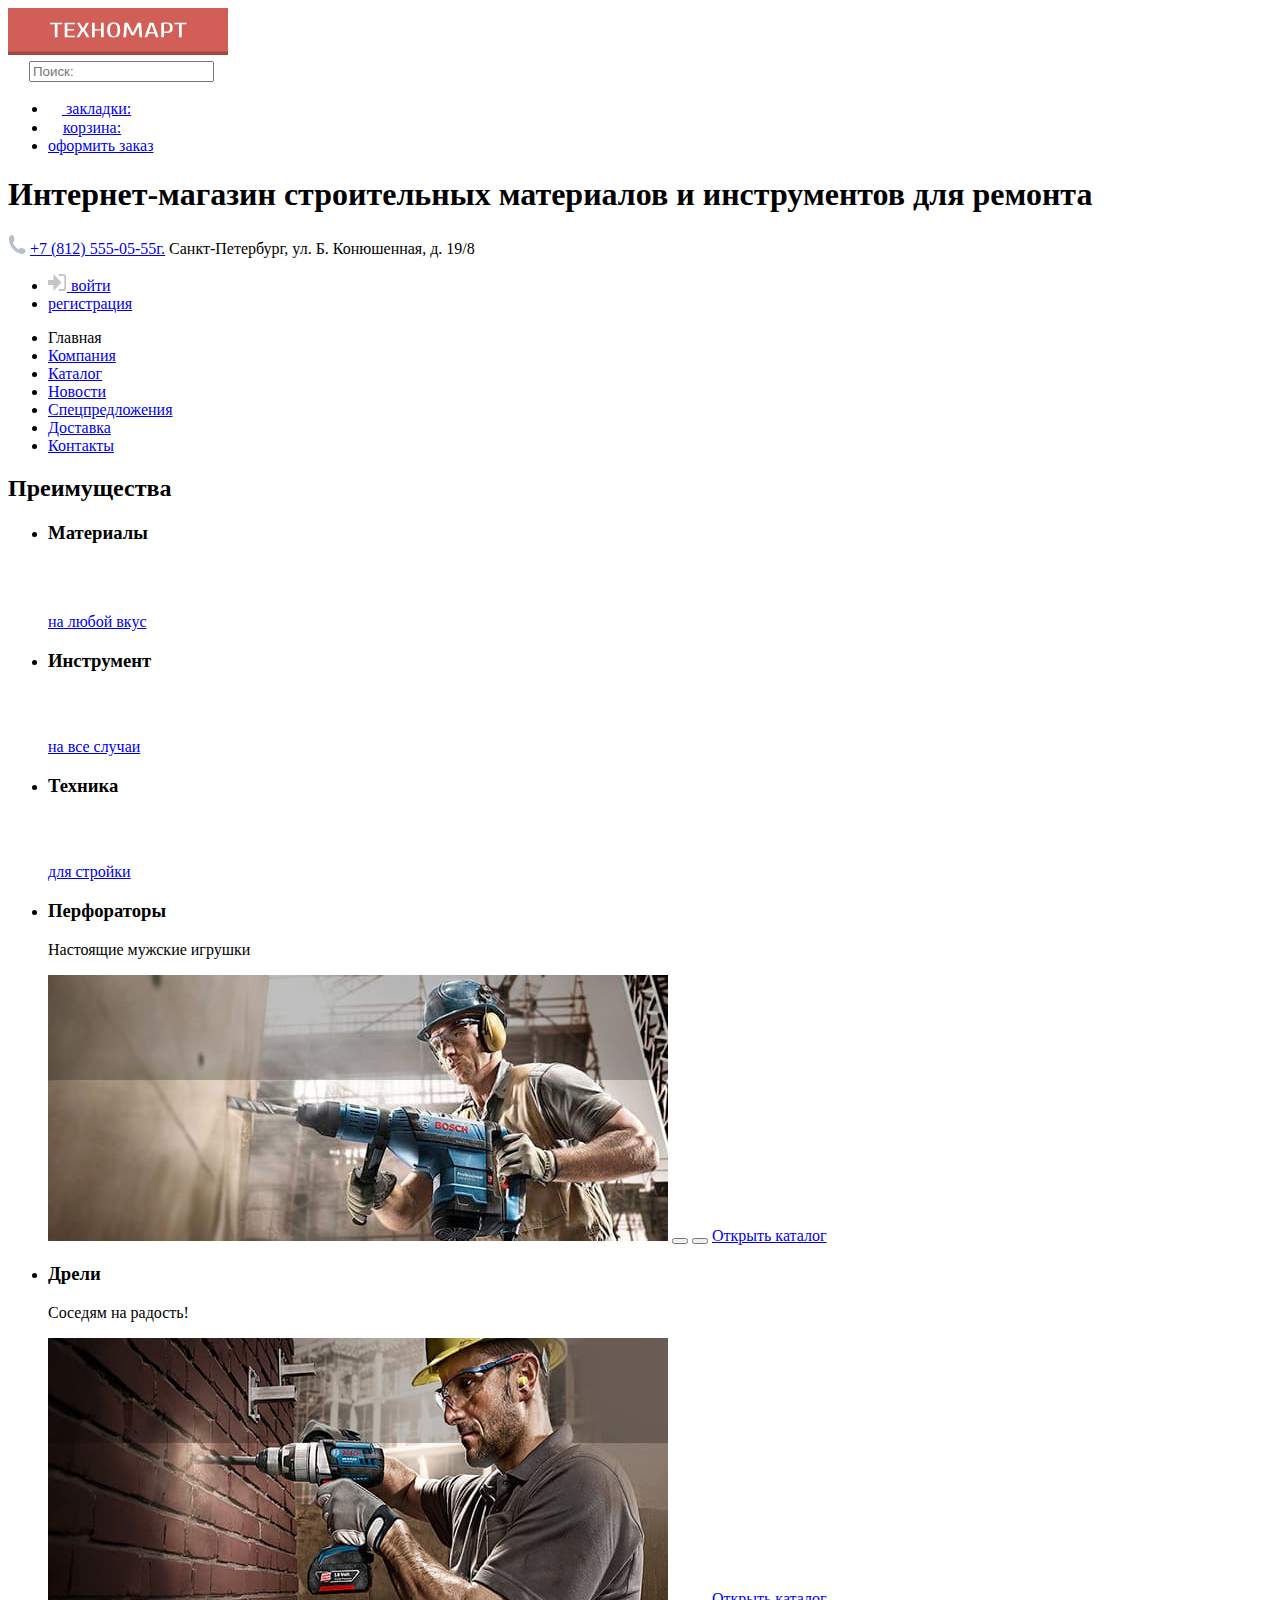
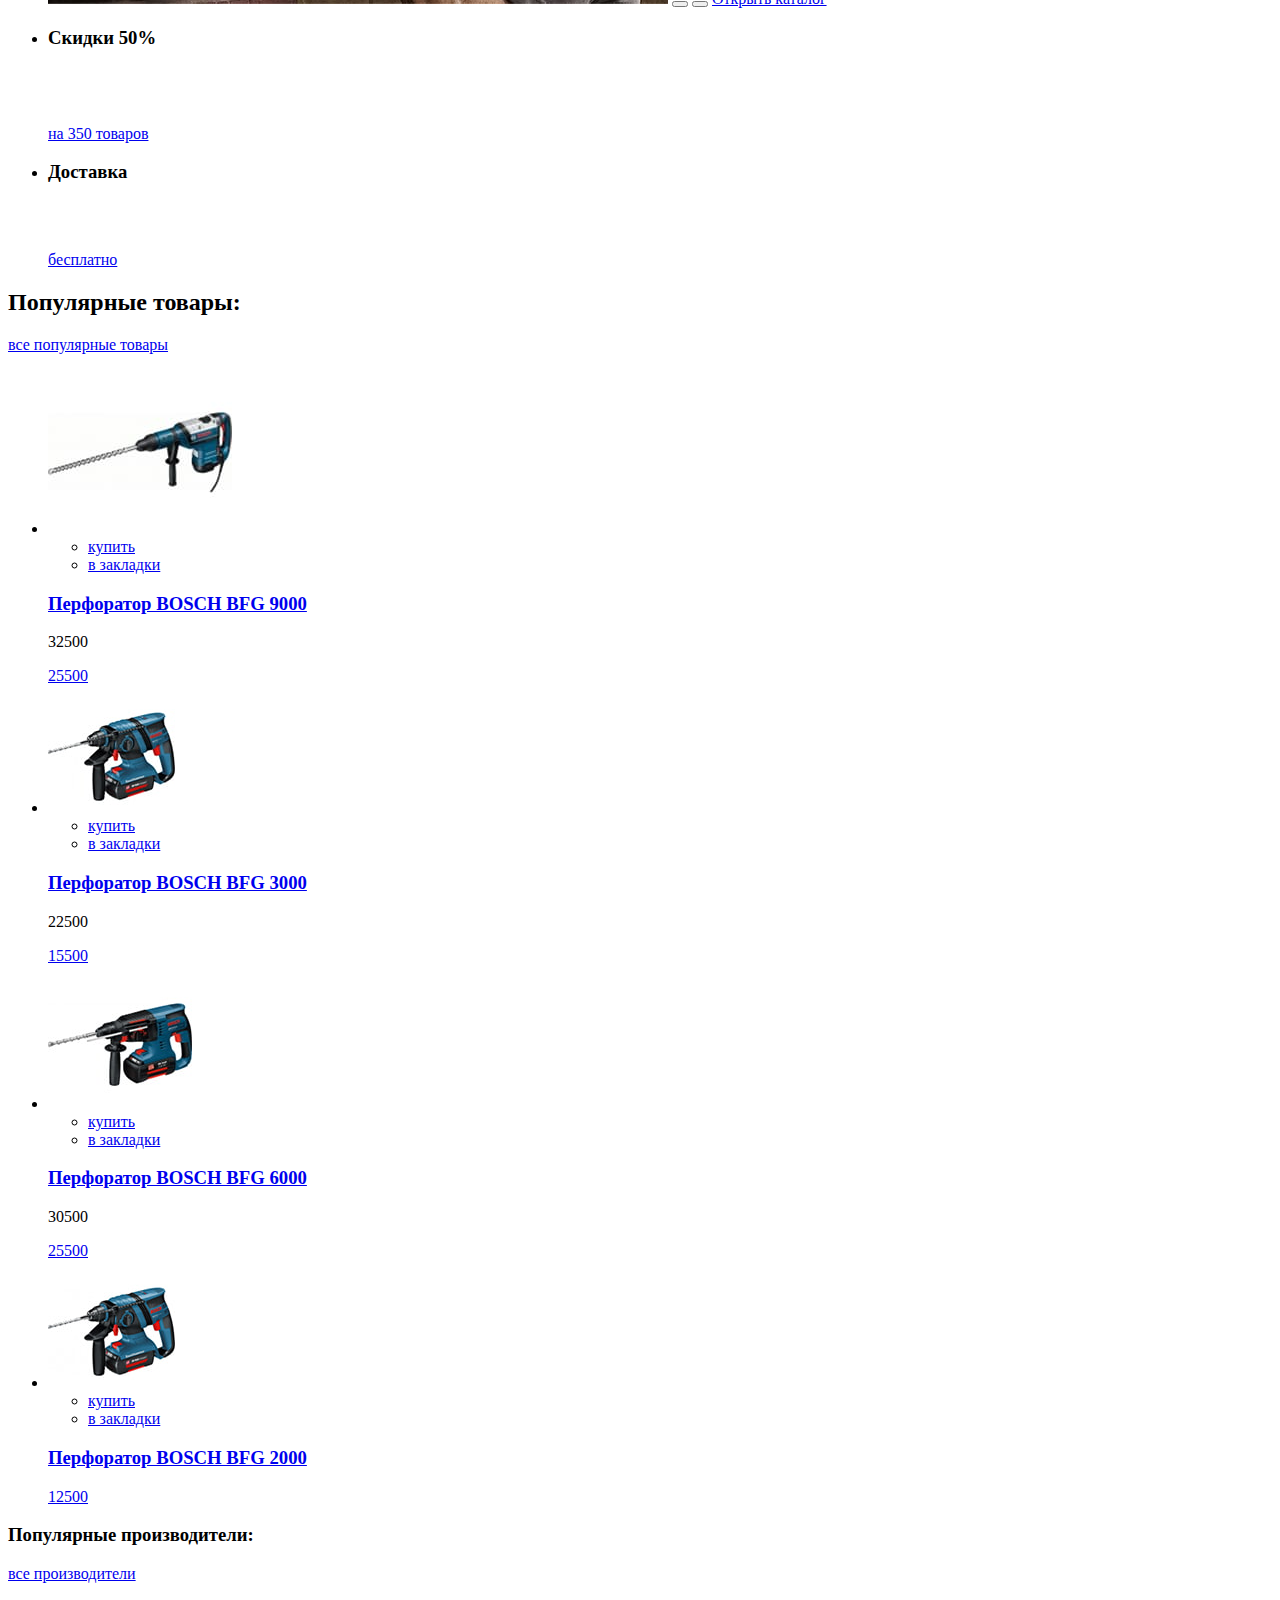
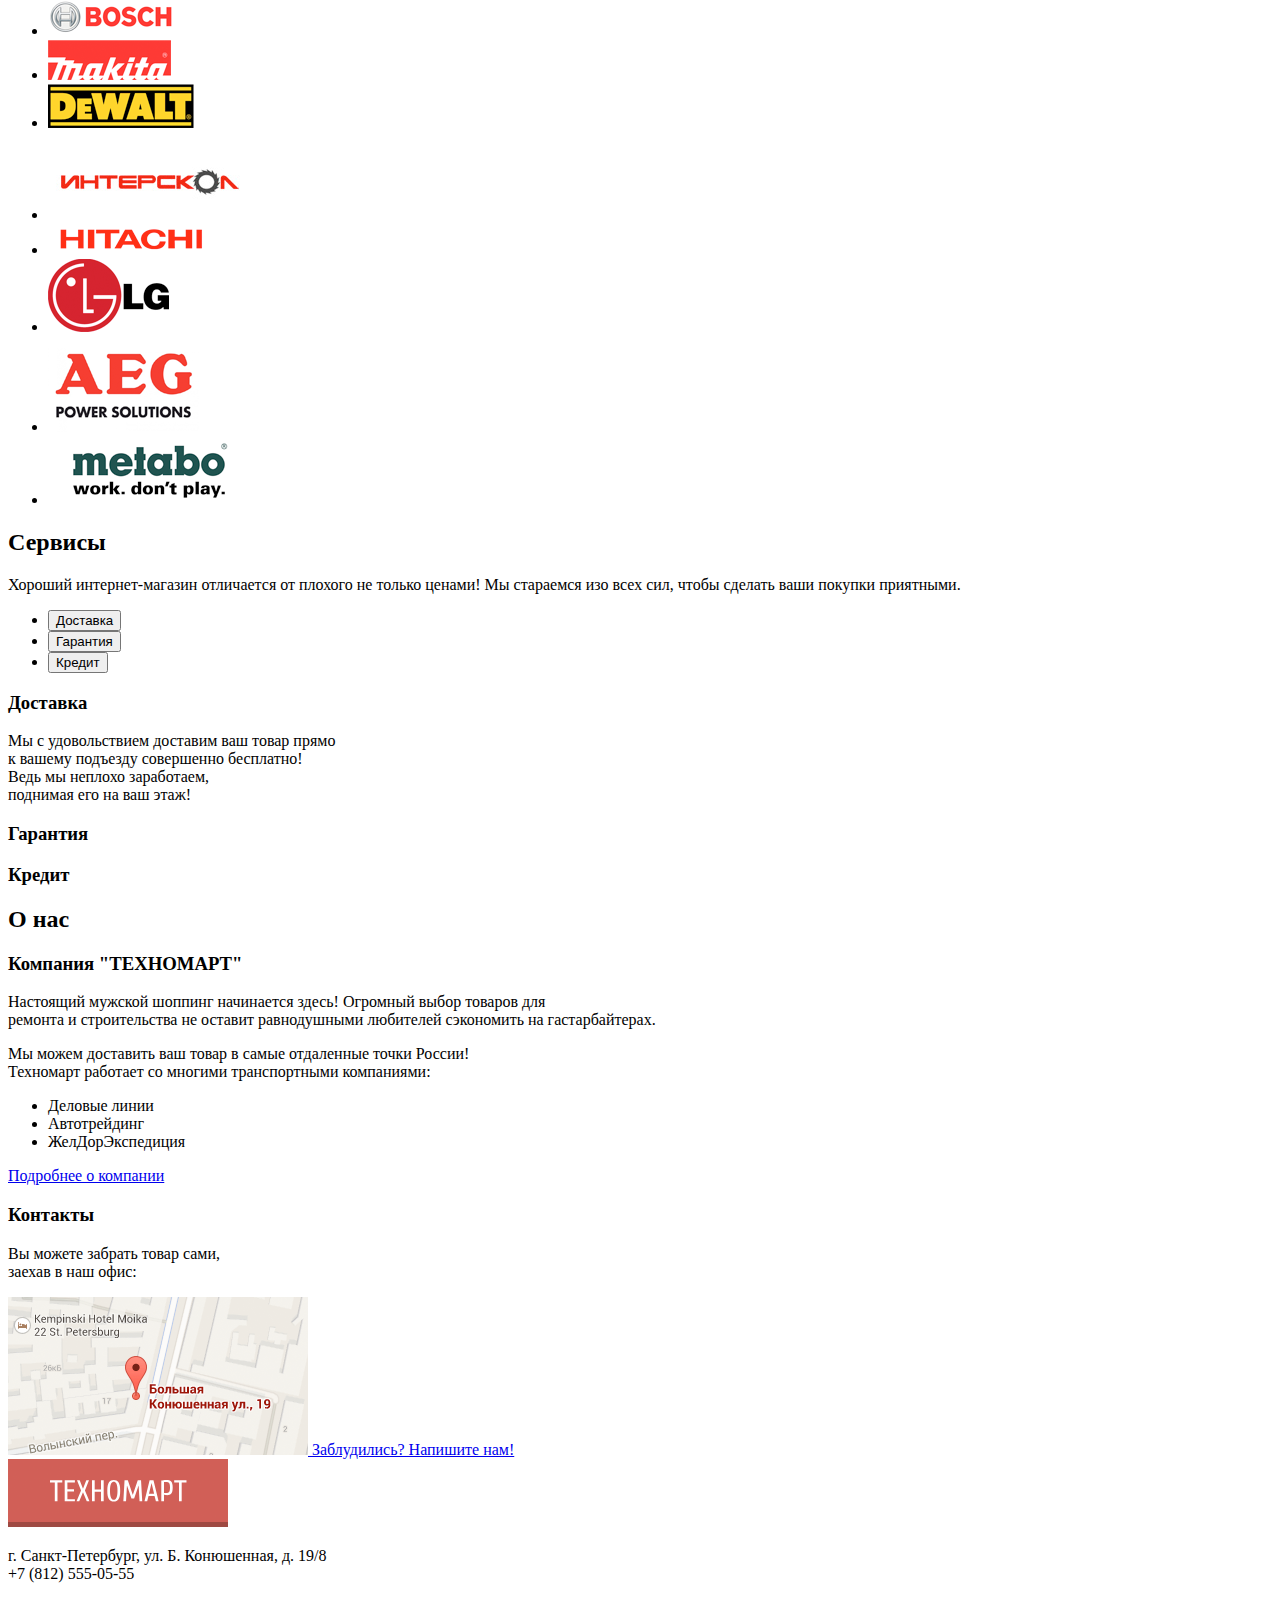
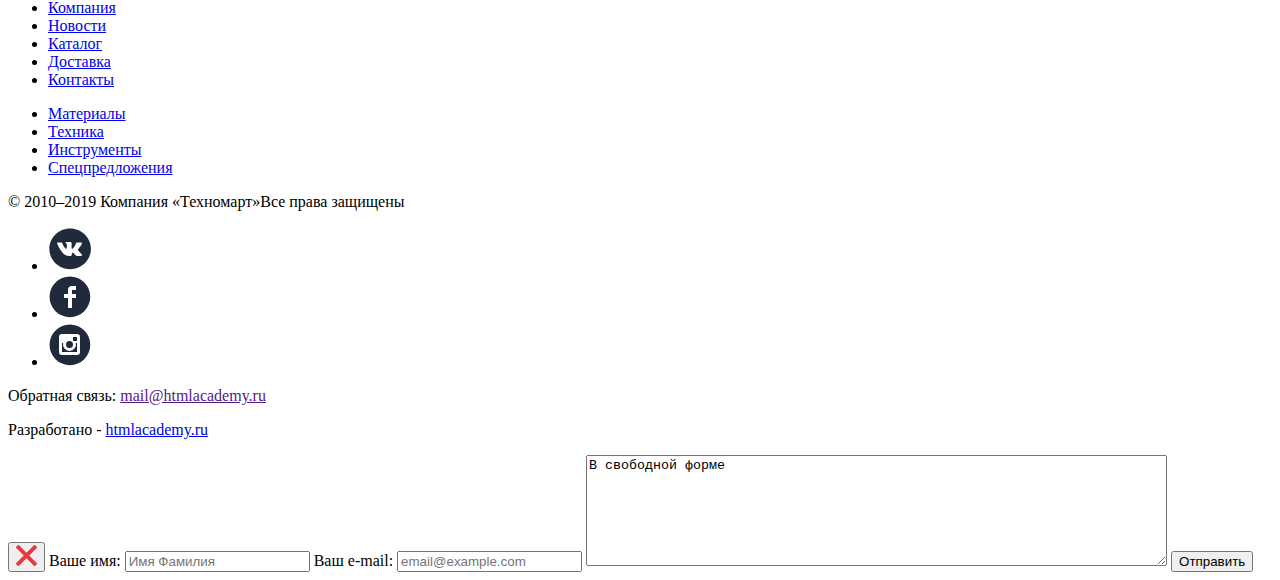
==== index.html @ 4309a047 "добавил форму" ====
<!DOCTYPE html>
<html lang="ru">
  <head>
    <meta charset="utf-8" />
    <title>HTML Academy: Техномарт</title>
  </head>
  <body>
    <!--ШАПКА-->

    <header>
      <!--ВЕРХ ШАПКИ-->
      <div class="header-top">
        <a>
          <img src="img/full-logo.svg" width="220px" height="47px" alt="ТЕХНОМАРТ"/>
          <!--ДОРАБОТАЕТСЯ CSS-->
        </a>
        
        <form action="https://echo.htmlacademy.ru" method="GET">
          <label class="search-product">
            <img src="img/icon-search.svg" width="17px" height="17px"> 
            <input type="search" name="search-product" placeholder="Поиск:">
          </label>
        </form>

        <ul>
          <li>
            <a href="#"><img src="img/icon-mark.svg" width="14px" height="16px"> закладки:</a>
          </li>
          <li>
            <a href="#"><img src="img/icon-cart.svg" width="15px" height="15px">корзина:</a>
          </li>
          <li>
            <a href="#">оформить заказ</a>
          </li>
        </ul>
      </div>

      <!--СРЕДНЯЯ ЧАСТЬ-->
      <div class="header-middle">
        <h1>
          Интернет-магазин строительных материалов и инструментов для ремонта
        </h1>

        <p>
          <img src="img/icon-phone.svg" width="18px" height="19px">
          <a href="#">+7 (812) 555-05-55г.</a> Санкт-Петербург, ул. Б. Конюшенная, д. 19/8
        </p>
        <ul>
          <li>
            <a href="#"><img src="img/icon-login.svg" width="19" height="17"> войти</a>
          </li>
          <li>
            <a href="#">регистрация</a>
          </li>
        </ul>
      </div>

      <!--НИЗ ШАПКИ-->
      <nav>
        <ul>
          <li>
            <a>Главная</a>
          </li>
          <li>
            <a href="#">Компания</a>
          </li>
          <li>
            <a href="catalog.html">Каталог</a>
          </li>
          <li>
            <a href="#">Новости</a>
          </li>
          <li>
            <a href="#">Спецпредложения</a>
          </li>
          <li>
            <a href="#">Доставка</a>
          </li>
          <li>
            <a href="#">Контакты</a>
          </li>
        </ul>
      </nav>
    </header>

    <!--ОСНОВНОЙ КОНТЕНТ-->

    <main>
      <!--ПРЕИМУЩЕСТВА-->

      <section class="features">
        <h2>Преимущества</h2>

        <!--ВЕРХНИЙ РЯД-->
        <ul>
          <li>
            <h3>Материалы</h3>
            <a href="#">на любой вкус</a>
            <img src="img/icon-material.svg" width="44" height="65">
          </li>
          <li>
            <h3>Инструмент</h3>
            <a href="#">на все случаи</a>
            <img src="img/icon-tools.svg" width="75" height="61">
          </li>
          <li>
            <h3>Техника</h3>
            <a href="#">для стройки</a>
            <img src="img/icon-tech.svg" width="78" height="62">
          </li>
        </ul>

        <!--НИЖНИЙ РЯД-->
        <div class="slider">
          <ul>
            <li>
              <h3>Перфораторы</h3>
              <p>Настоящие мужские игрушки</p>
              <img src="img/slider-hammer.jpg" width="620" height="266" />
              <button class="button-forward" type="button"></button>
              <button class="button-back" type="button"></button>
              <a href="catalog.html">Открыть каталог</a>
            </li>
            <li>
              <h3>Дрели</h3>
              <p>Соседям на радость!</p>
              <img src="img/slider-drill.jpg" width="620" height="266" />
              <button class="button-forward" type="button"></button>
              <button class="button-back" type="button"></button>
              <a href="#">Открыть каталог</a>
            </li>
          </ul>
        </div>

        <ul>
          <li>
            <h3>Скидки 50%</h3>
            <a href="#">на 350 товаров</a>
            <img src="img/icon-discount.svg" width="59" height="71">
          </li>
          <li>
            <h3>Доставка</h3>
            <a href="#">бесплатно</a>
            <img src="img/icon-delivery.svg" width="78" height="63">
          </li>
        </ul>
      </section>

      <!--ПОПУЛЯРНЫЕ ТОВАРЫ-->

      <section class="popular-item">
        <!--ЗАГЛАВНЫЙ БЛОК-->
        <div class="popular-item-head">
          <h2>Популярные товары:</h2>
          <a href="#">все популярные товары</a>
        </div>

        <!--СПИСОК ТОВАРОВ-->
        <div class="popular-item-list">

          <ul>
            <li>
              <!--ШАПКА КАРТОЧКИ-->
              <div class="product-header">
                <img src="img/BOSH-BFG-9000.jpg" width="184" height="164" alt="Перфоратор BOSCH BFG 9000">
                <ul class="product-action">
                  <li><a href="#">купить</a></li>
                  <li><a href="#">в закладки</a></li>
                </ul>
              </div>
              <!--ПОДВАЛ КАРТОЧКИ-->
              <div class="product-content">
                <h3><a href="#">Перфоратор BOSCH BFG 9000</a></h3>
                <p class="old-price">32500</p>
                <p class="new-price">
                  <a href="#">25500</a>
                </p>
              </div>
            </li><li>
              <!--ШАПКА КАРТОЧКИ-->
              <div class="product-header">
                <img src="img/BOSCH-BFG-3000.jpg" width="127" height="112" alt="Перфоратор BOSCH BFG 3000">
                <ul class="product-action">
                  <li><a href="#">купить</a></li>
                  <li><a href="#">в закладки</a></li>
                </ul>
              </div>
              <!--ПОДВАЛ КАРТОЧКИ-->
              <div class="product-content">
                <h3><a href="#">Перфоратор BOSCH BFG 3000</a></h3>
                <p class="old-price">22500</p>
                <p class="new-price">
                  <a href="#">15500</a>
                </p>
              </div>
            </li><li>
              <!--ШАПКА КАРТОЧКИ-->
              <div class="product-header">
                <img src="img/BOSCH-BFG-6000.jpg" width="144" height="128" alt="Перфоратор BOSCH BFG 6000">
                <ul class="product-action">
                  <li><a href="#">купить</a></li>
                  <li><a href="#">в закладки</a></li>
                </ul>
              </div>
              <!--ПОДВАЛ КАРТОЧКИ-->
              <div class="product-content">
                <h3><a href="#">Перфоратор BOSCH BFG 6000</a></h3>
                <p class="old-price">30500</p>
                <p class="new-price">
                  <a href="#">25500</a>
                </p>
              </div>
            </li><li>
              <!--ШАПКА КАРТОЧКИ-->
              <div class="product-header">
                <img src="img/BOSCH-BFG-2000.jpg" width="127" height="112" alt="Перфоратор BOSCH BFG 2000">
                <ul class="product-action">
                  <li><a href="#">купить</a></li>
                  <li><a href="#">в закладки</a></li>
                </ul>
              </div>
              <!--ПОДВАЛ КАРТОЧКИ-->
              <div class="product-content">
                <h3><a href="#">Перфоратор BOSCH BFG 2000</a></h3>
                <p class="old-price"></p>
                <p class="new-price">
                  <a href="#">12500</a>
                </p>
              </div>
            </li>
          </ul>
        </div>
      </section>

      <!--ПОПУЛЯРНЫЕ ПРОИЗВОДИТЕЛИ-->

      <section class="popular-brend">
        <!--ЗАГЛАВНЫЙ БЛОК-->
        <div class="popular-brend-head">
          <h3>Популярные производители:</h3>
          <a href="#">все производители</a>
        </div>

        <!--СПИСОК ПРОИЗВОДИТЕЛЕЙ-->
        <div class="popular-brend-list">
          <ul>
            <li>
              <a href="#"
                ><img src="img/logo-bosch.png" width="126" height="37" alt="BOSCH"
              /></a>
            </li>
            <li>
              <a href="#"
                ><img src="img/logo-makita.png" width="123" height="40" alt="makita"
              /></a>
            </li>
            <li>
              <a href="#"
                ><img src="img/logo-dewalt.png" width="146" height="44" alt="DeWALT"
              /></a>
            </li>
            <li>
              <a href="#"
                ><img src="img/logo-interscol.png" width="200" height="88" alt="Интерскол"
              /></a>
            </li>
            <li>
              <a href="#"
                ><img src="img/logo-hitachi.png" width="169" height="31" alt="HITACHI"
              /></a>
            </li>
            <li>
              <a href="#"
                ><img src="img/logo-lg.png" width="121" height="73" alt="LG"
              /></a>
            </li>
            <li>
              <a href="#"
                ><img src="img/logo-aeg.png" width="151" height="96" alt="AEG"
              /></a>
            </li>
            <li>
              <a href="#"
                ><img src="img/logo-metabo.png" width="204" height="69" alt="metabo"
              /></a>
            </li>
          </ul>
        </div>
      </section>

      <!--СЕРВИСЫ-->

      <section class="service">
        <h2>Сервисы</h2>
        <p>
          Хороший интернет-магазин отличается от плохого не только ценами! Мы
          стараемся изо всех сил, чтобы сделать ваши покупки приятными.
        </p>

        <ul>
          <li>
            <button type="button">Доставка</button>
          </li>
          <li>
            <button type="button">Гарантия</button>
          </li>
          <li>
            <button type="button">Кредит</button>
          </li>
        </ul>

        <h3>Доставка</h3>
        <p>
          Мы с удовольствием доставим ваш товар прямо<br />
          к вашему подъезду совершенно бесплатно!<br />
          Ведь мы неплохо заработаем,<br />
          поднимая его на ваш этаж!
        </p>

        <h3>Гарантия</h3>
        <p></p>

        <h3>Кредит</h3>
        <p></p>
      </section>

      <!--О НАС-->

      <section class="about">
        <h2>О нас</h2>
        <!--О КОМПАНИИ-->
        <div class="about-items">
          <h3>Компания "ТЕХНОМАРТ"</h3>
          <p>
            Настоящий мужской шоппинг начинается здесь! Огромный выбор товаров
            для<br />
            ремонта и строительства не оставит равнодушными любителей сэкономить
            на гастарбайтерах.
          </p>

          <p>
            Мы можем доставить ваш товар в самые отдаленные точки России!<br />
            Техномарт работает со многими транспортными компаниями:
          </p>
          <ul>
            <li>
              Деловые линии
            </li>
            <li>
              Автотрейдинг
            </li>
            <li>
              ЖелДорЭкспедиция
            </li>
          </ul>

          <a href="#">Подробнее о компании</a>
        </div>

        <!--КОНТАКТЫ-->
        <div class="about-items">
          <h3>Контакты</h3>
          <p>
            Вы можете забрать товар сами,<br />
            заехав в наш офис:
          </p>

          <a href="#">
            <img
              src="img/mini-map.png" width="300px" height="158px"
              alt="ул. Большая Конюшенная, 19/8"
            />
          </a>

          <a href="#">Заблудились? Напишите нам!</a>
        </div>
      </section>
    </main>

    <!--ПОДВАЛ-->

    <footer>
      <!--ВЕРХНИЙ БЛОК-->

      <div class="footer-top">
        <!--КОНТАКТЫ-->
        <div>
          <a>
            <img src="img/full-logo.svg" width="220px" height="68px" alt="ТЕХНОМАРТ"/>
          </a>

          <p>
            г. Санкт-Петербург, ул. Б. Конюшенная, д. 19/8<br />+7 (812)
            555-05-55
          </p>
        </div>

        <!--НАВИГАЦИЯ-->
        <nav>
          <!--ВЕРХНИЙ РЯД-->
          <ul class="top-list">
            <li>
              <a href="#">Компания</a>
            </li>
            <li>
              <a href="#">Новости</a>
            </li>
            <li>
              <a href="catalog.html">Каталог</a>
            </li>
            <li>
              <a href="#">Доставка</a>
            </li>
            <li>
              <a href="#">Контакты</a>
            </li>
          </ul>

          <!--НИЖНИЙ РЯД-->
          <ul class="bottom-list">
            <li>
              <a href="#">Материалы</a>
            </li>
            <li>
              <a href="#">Техника</a>
            </li>
            <li>
              <a href="#">Инструменты</a>
            </li>
            <li>
              <a href="#">Спецпредложения</a>
            </li>
          </ul>
        </nav>
      </div>

      <!--НИЖНИЙ БЛОК-->

      <div class="footer-bottom">
        <!--КОПИРАЙТ-->
        <p><span>© 2010–2019 Компания «Техномарт»</span>Все права защищены</p>

        <!--СОЦСЕТИ-->
        <ul>
          <li>
            <a href="#"><img src="img/icon-vk.svg" width="44px" height="44px" alt="ВКонтакте"></a>
          </li>
          <li>
            <a href="#"><img src="img/icon-facebook.svg" width="44px" height="44px" alt="Фейсбук"></a>
          </li>
          <li>
            <a href="#"><img src="img/icon-instagram.svg" width="44px" height="44px" alt="Инстаграм"></a>
          </li>
        </ul>

        <!--ИНФОРМАЦИЯ-->
        <div class="footer-info">
          <p>
            Обратная связь:
            <a href="">mail@htmlacademy.ru</a>
          </p>

          <p>
            Разработано -
            <a href="https://htmlacademy.ru/intensive/htmlcss">htmlacademy.ru</a>
          </p>

        </div>
      </div>
    </footer>

    <!--НАПИШИТЕ НАМ-->

    <div class="write-us">
      <form action="https://echo.htmlacademy.ru" method="POST">

        <!--КНОПКА ЗАКРЫТИЯ-->
        <button type="button"><img src="img/icon-close.svg" width="21px" height="21px" alt="закрыть окно"></button>
        <!--ВАШЕ ИМЯ-->
        <label for="name">Ваше имя:</label>
        <input type="text" name="name" id="name" placeholder="Имя Фамилия" required>

        <!--ВАШ EMAIL-->
        <label for="e-mail">Ваш e-mail:</label>
        <input type="email" name="e-mail" id="e-mail" placeholder="email@example.com" required>

        <!--ТЕКСТ ПИСЬМА-->
        <label for="text-mail"></label>
        <textarea name="text-mail" id="text-mail" cols="70" rows="7">В свободной форме</textarea>

        <!--КНОПКА ОТПРАВКИ-->
        <button type="submit">Отправить</button>

      </form>
    </div>

    <div class="map">
     
    </div>

  </body>
</html>
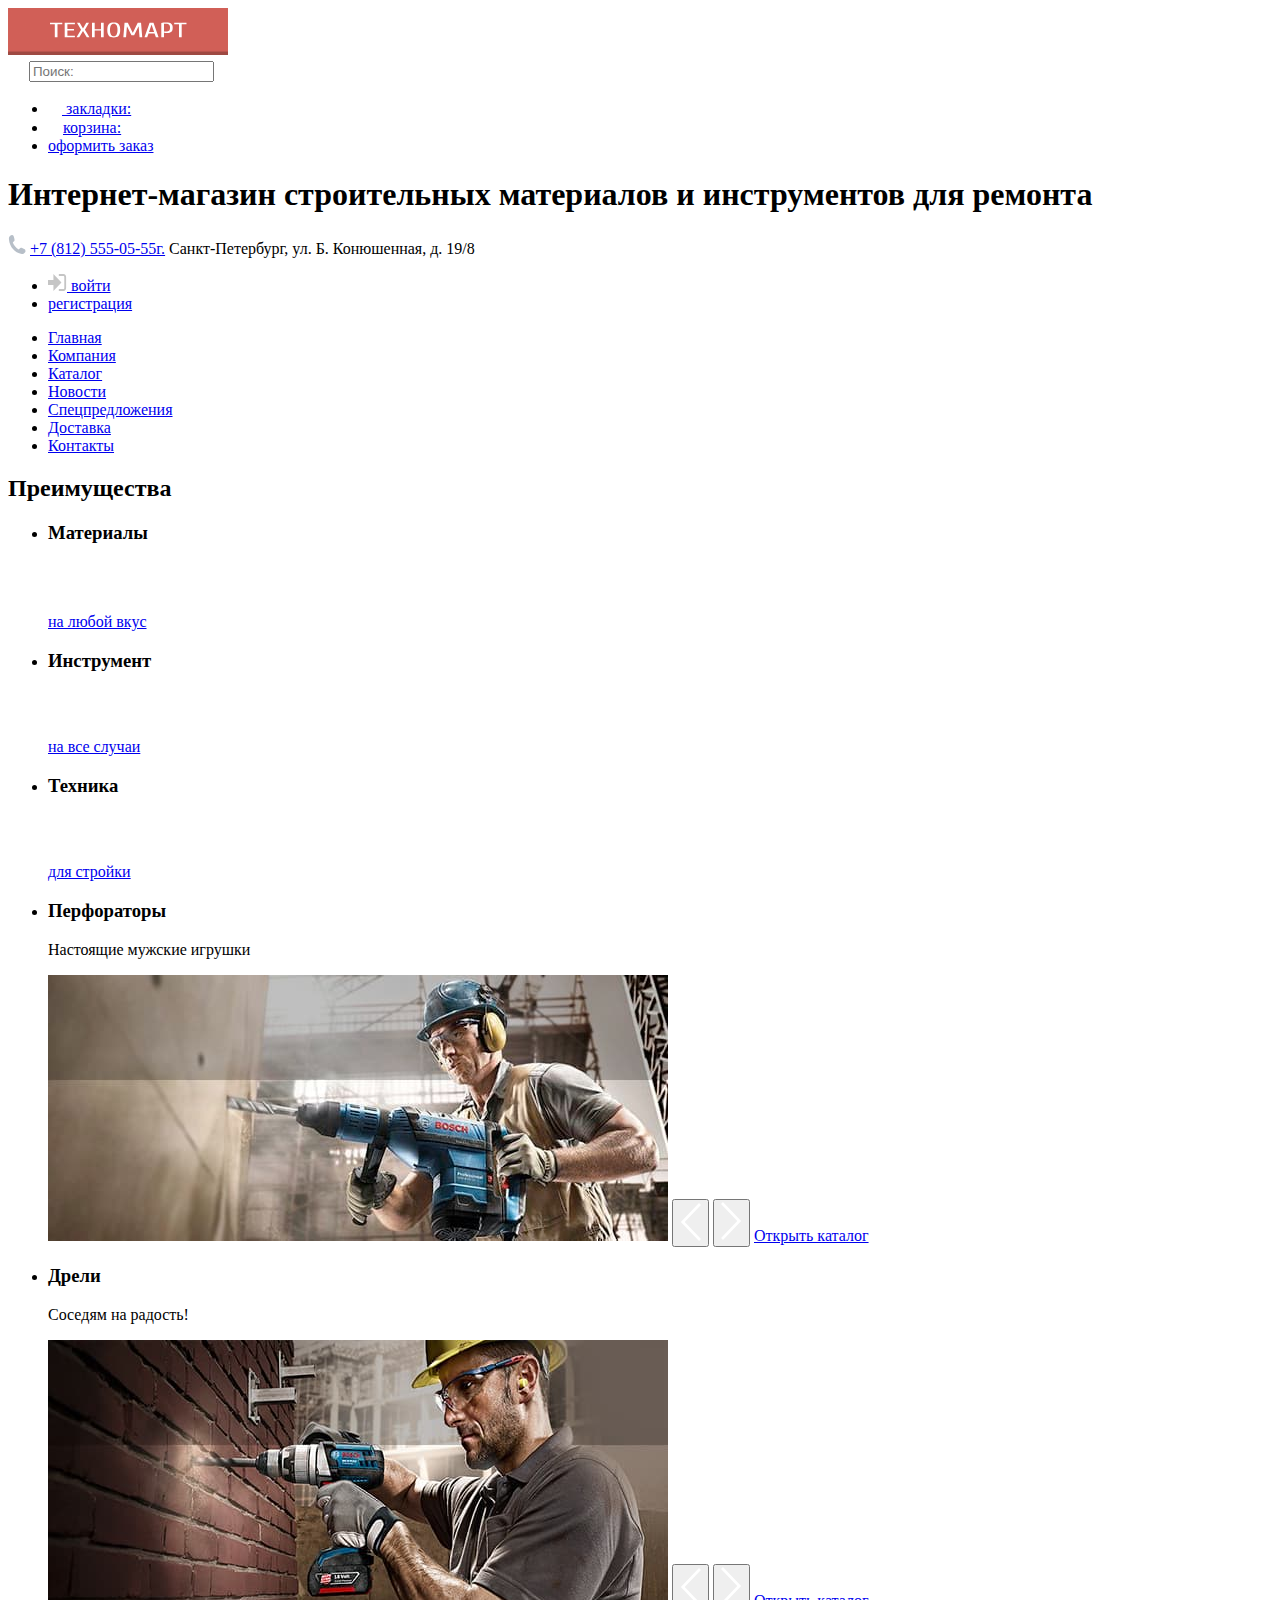
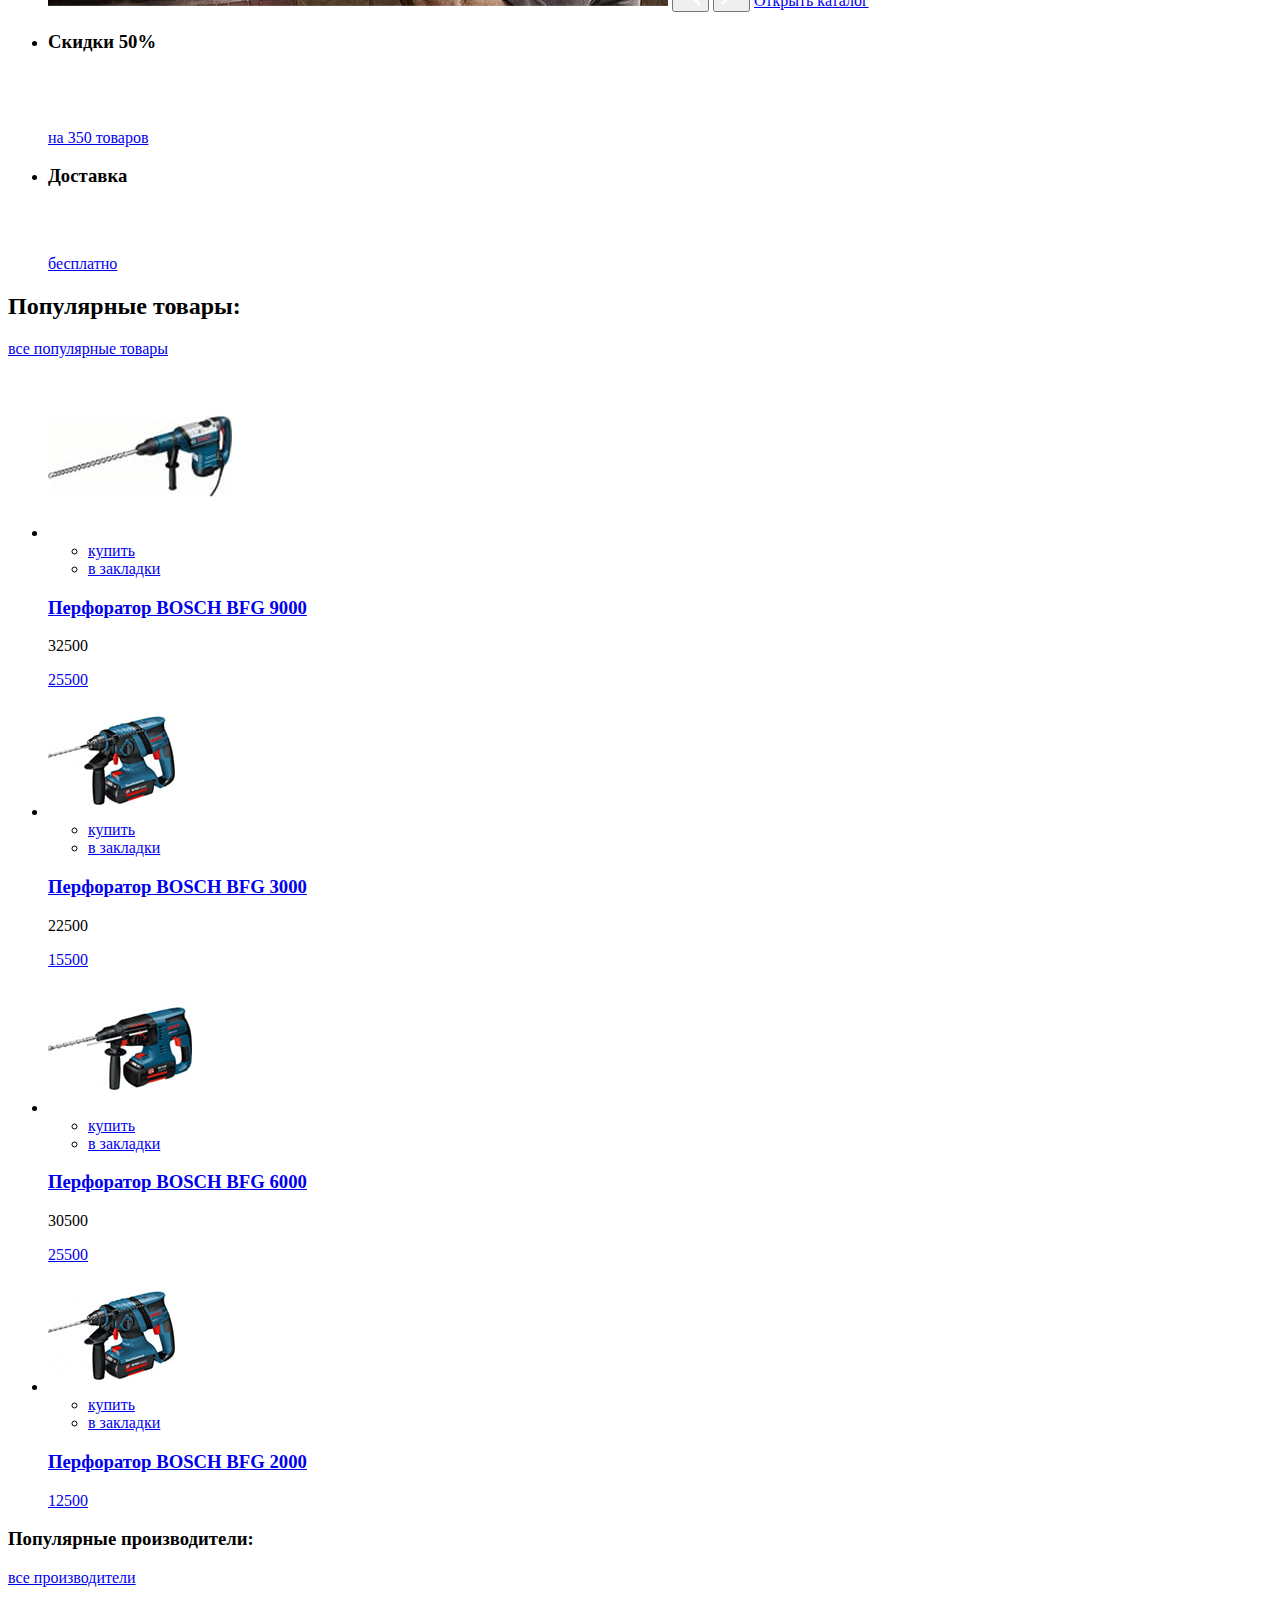
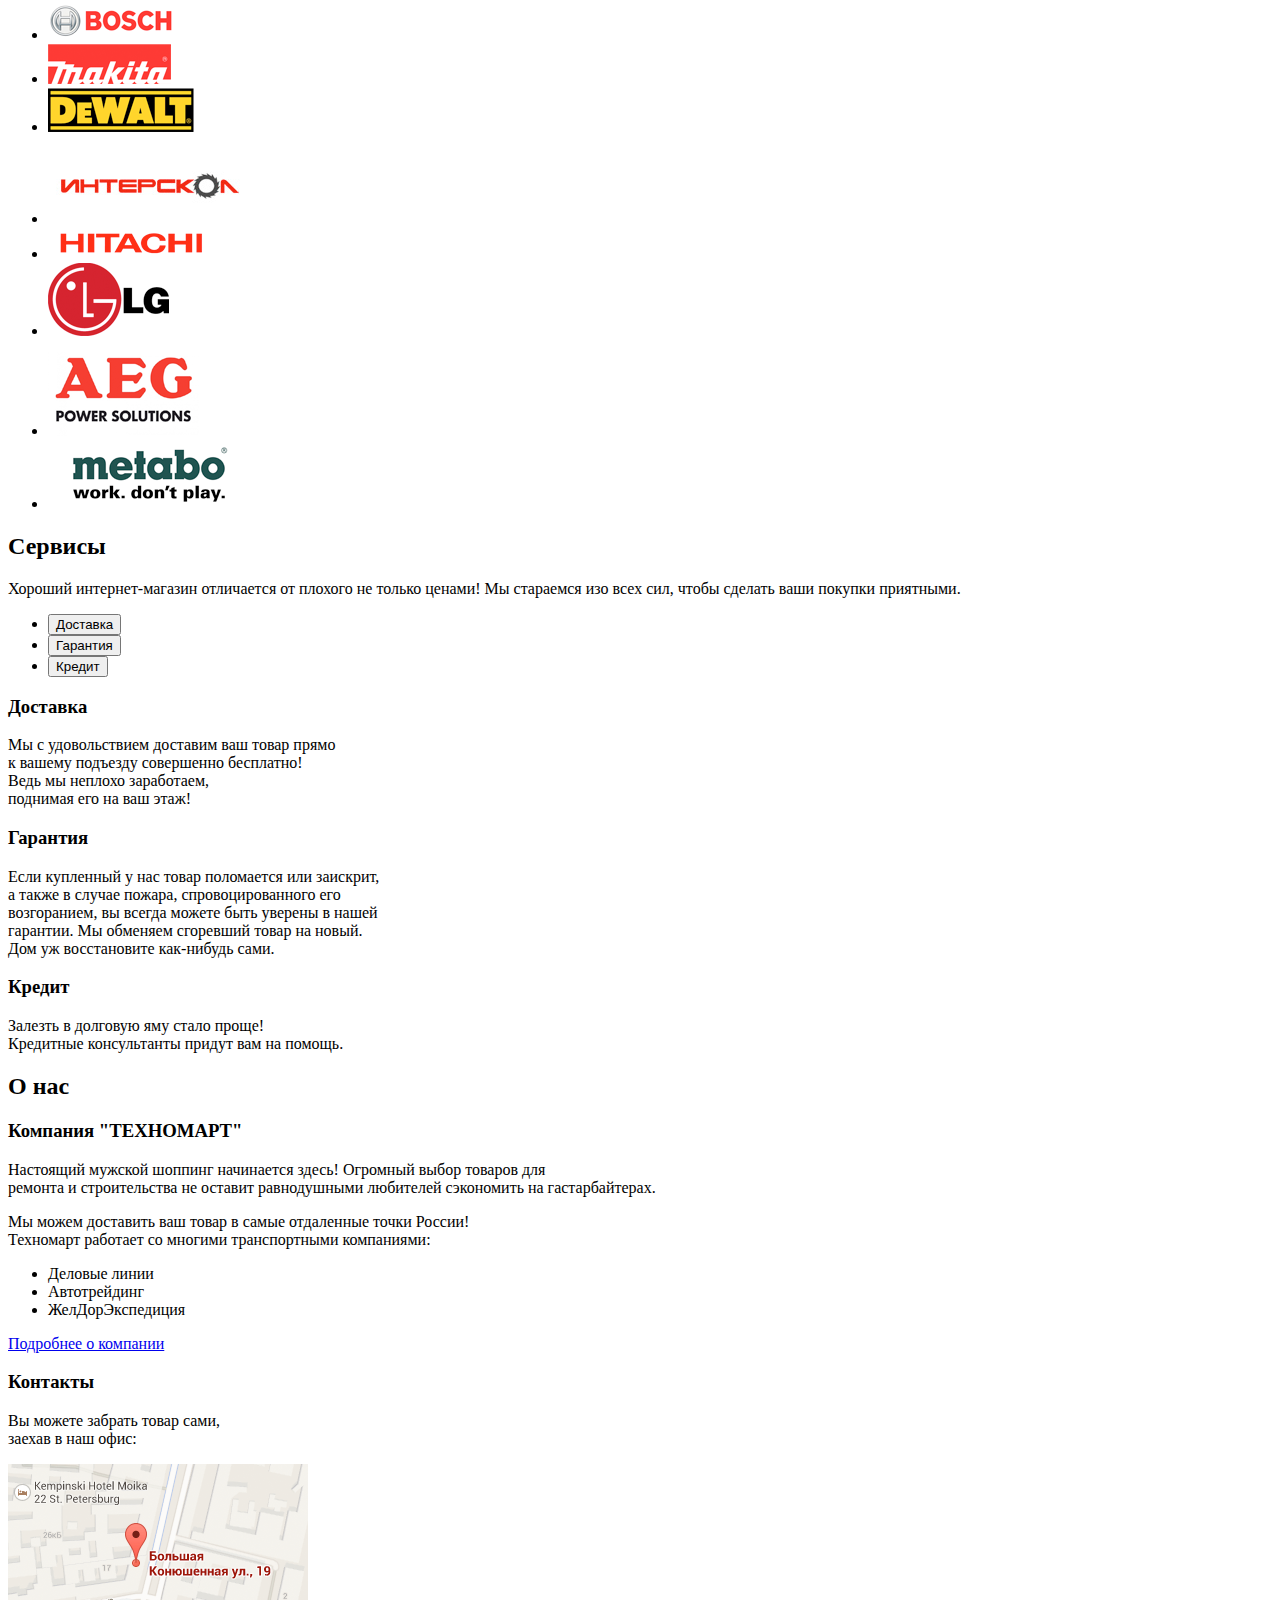
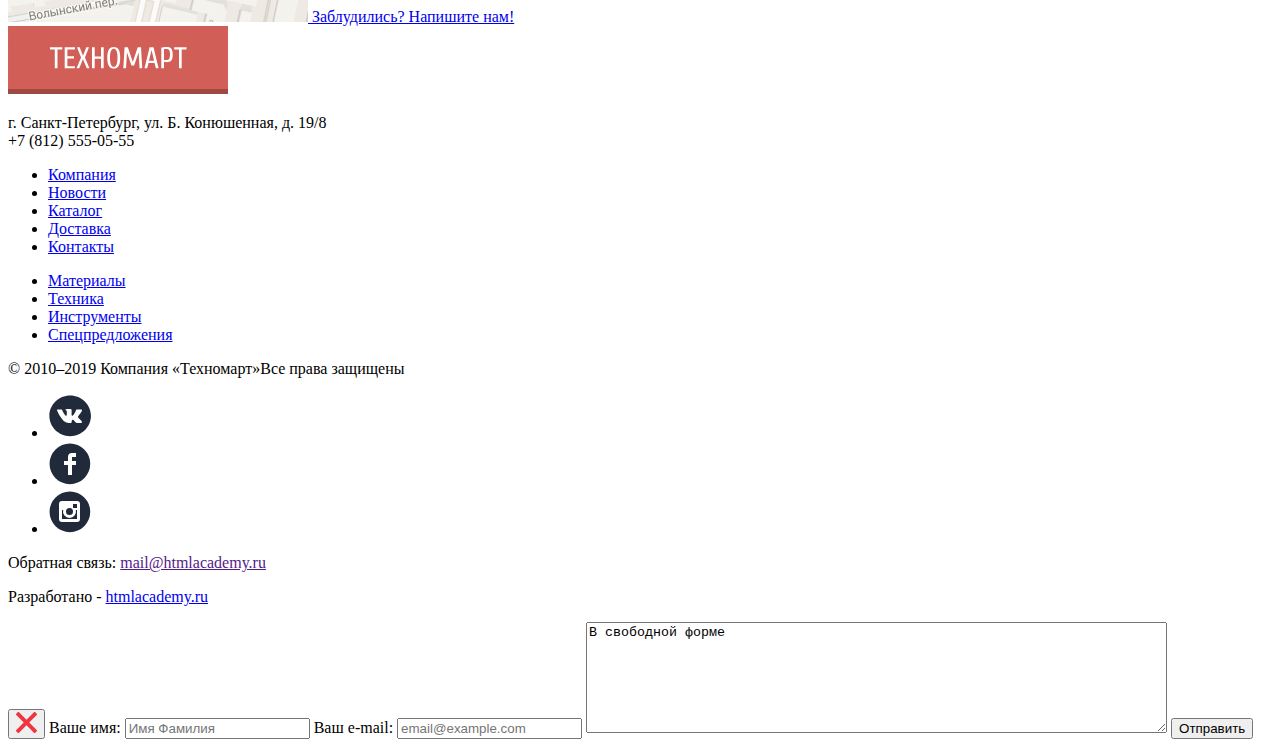
==== commit 010ec383: "добавил alt" ====
--- a/index.html
+++ b/index.html
@@ -17,17 +17,17 @@
         
         <form action="https://echo.htmlacademy.ru" method="GET">
           <label class="search-product">
-            <img src="img/icon-search.svg" width="17px" height="17px"> 
+            <img src="img/icon-search.svg" width="17px" height="17px" alt="поиск"> 
             <input type="search" name="search-product" placeholder="Поиск:">
           </label>
         </form>
 
         <ul>
           <li>
-            <a href="#"><img src="img/icon-mark.svg" width="14px" height="16px"> закладки:</a>
-          </li>
-          <li>
-            <a href="#"><img src="img/icon-cart.svg" width="15px" height="15px">корзина:</a>
+            <a href="#"><img src="img/icon-mark.svg" width="14px" height="16px" alt="закладки"> закладки:</a>
+          </li>
+          <li>
+            <a href="#"><img src="img/icon-cart.svg" width="15px" height="15px" alt="корзина">корзина:</a>
           </li>
           <li>
             <a href="#">оформить заказ</a>
@@ -59,7 +59,7 @@
       <nav>
         <ul>
           <li>
-            <a>Главная</a>
+            <a href="index.html">Главная</a>
           </li>
           <li>
             <a href="#">Компания</a>
@@ -89,24 +89,24 @@
       <!--ПРЕИМУЩЕСТВА-->
 
       <section class="features">
-        <h2>Преимущества</h2>
+        <h2 class="visually-hidden">Преимущества</h2>
 
         <!--ВЕРХНИЙ РЯД-->
         <ul>
           <li>
             <h3>Материалы</h3>
             <a href="#">на любой вкус</a>
-            <img src="img/icon-material.svg" width="44" height="65">
+            <img src="img/icon-material.svg" width="44" height="65" alt="материалы">
           </li>
           <li>
             <h3>Инструмент</h3>
             <a href="#">на все случаи</a>
-            <img src="img/icon-tools.svg" width="75" height="61">
+            <img src="img/icon-tools.svg" width="75" height="61" alt="инструмент">
           </li>
           <li>
             <h3>Техника</h3>
             <a href="#">для стройки</a>
-            <img src="img/icon-tech.svg" width="78" height="62">
+            <img src="img/icon-tech.svg" width="78" height="62" alt="техника">
           </li>
         </ul>
 
@@ -116,17 +116,21 @@
             <li>
               <h3>Перфораторы</h3>
               <p>Настоящие мужские игрушки</p>
-              <img src="img/slider-hammer.jpg" width="620" height="266" />
-              <button class="button-forward" type="button"></button>
-              <button class="button-back" type="button"></button>
+              <img src="img/slider-hammer.jpg" width="620" height="266" alt="перфоратор" />
+
+              <button class="button-back" type="button"><img src="img/slaider-left.svg" width="21" height="39" alt="назад"></button>
+              <button class="button-forward" type="button"><img src="img/slaider-right.svg" width="21" height="39" alt="вперед"></button>
+              
               <a href="catalog.html">Открыть каталог</a>
             </li>
             <li>
               <h3>Дрели</h3>
               <p>Соседям на радость!</p>
-              <img src="img/slider-drill.jpg" width="620" height="266" />
-              <button class="button-forward" type="button"></button>
-              <button class="button-back" type="button"></button>
+              <img src="img/slider-drill.jpg" width="620" height="266" alt="дрель" />
+
+              <button class="button-back" type="button"><img src="img/slaider-left.svg" width="21" height="39" alt="назад"></button>
+              <button class="button-forward" type="button"><img src="img/slaider-right.svg" width="21" height="39" alt="вперед"></button>
+              
               <a href="#">Открыть каталог</a>
             </li>
           </ul>
@@ -136,12 +140,12 @@
           <li>
             <h3>Скидки 50%</h3>
             <a href="#">на 350 товаров</a>
-            <img src="img/icon-discount.svg" width="59" height="71">
+            <img src="img/icon-discount.svg" width="59" height="71" alt="скидки">
           </li>
           <li>
             <h3>Доставка</h3>
             <a href="#">бесплатно</a>
-            <img src="img/icon-delivery.svg" width="78" height="63">
+            <img src="img/icon-delivery.svg" width="78" height="63" alt="доставка">
           </li>
         </ul>
       </section>
@@ -318,16 +322,16 @@
         </p>
 
         <h3>Гарантия</h3>
-        <p></p>
+        <p>Если купленный у нас товар поломается или заискрит,<br> а также в случае пожара, спровоцированного его<br> возгоранием,  вы всегда можете быть уверены в нашей<br> гарантии. Мы обменяем сгоревший товар на новый.<br> Дом уж восстановите как-нибудь сами.</p>
 
         <h3>Кредит</h3>
-        <p></p>
+        <p>Залезть в долговую яму стало проще!<br>Кредитные консультанты придут вам на помощь.</p>
       </section>
 
       <!--О НАС-->
 
       <section class="about">
-        <h2>О нас</h2>
+        <h2 class="visually-hidden">О нас</h2>
         <!--О КОМПАНИИ-->
         <div class="about-items">
           <h3>Компания "ТЕХНОМАРТ"</h3>
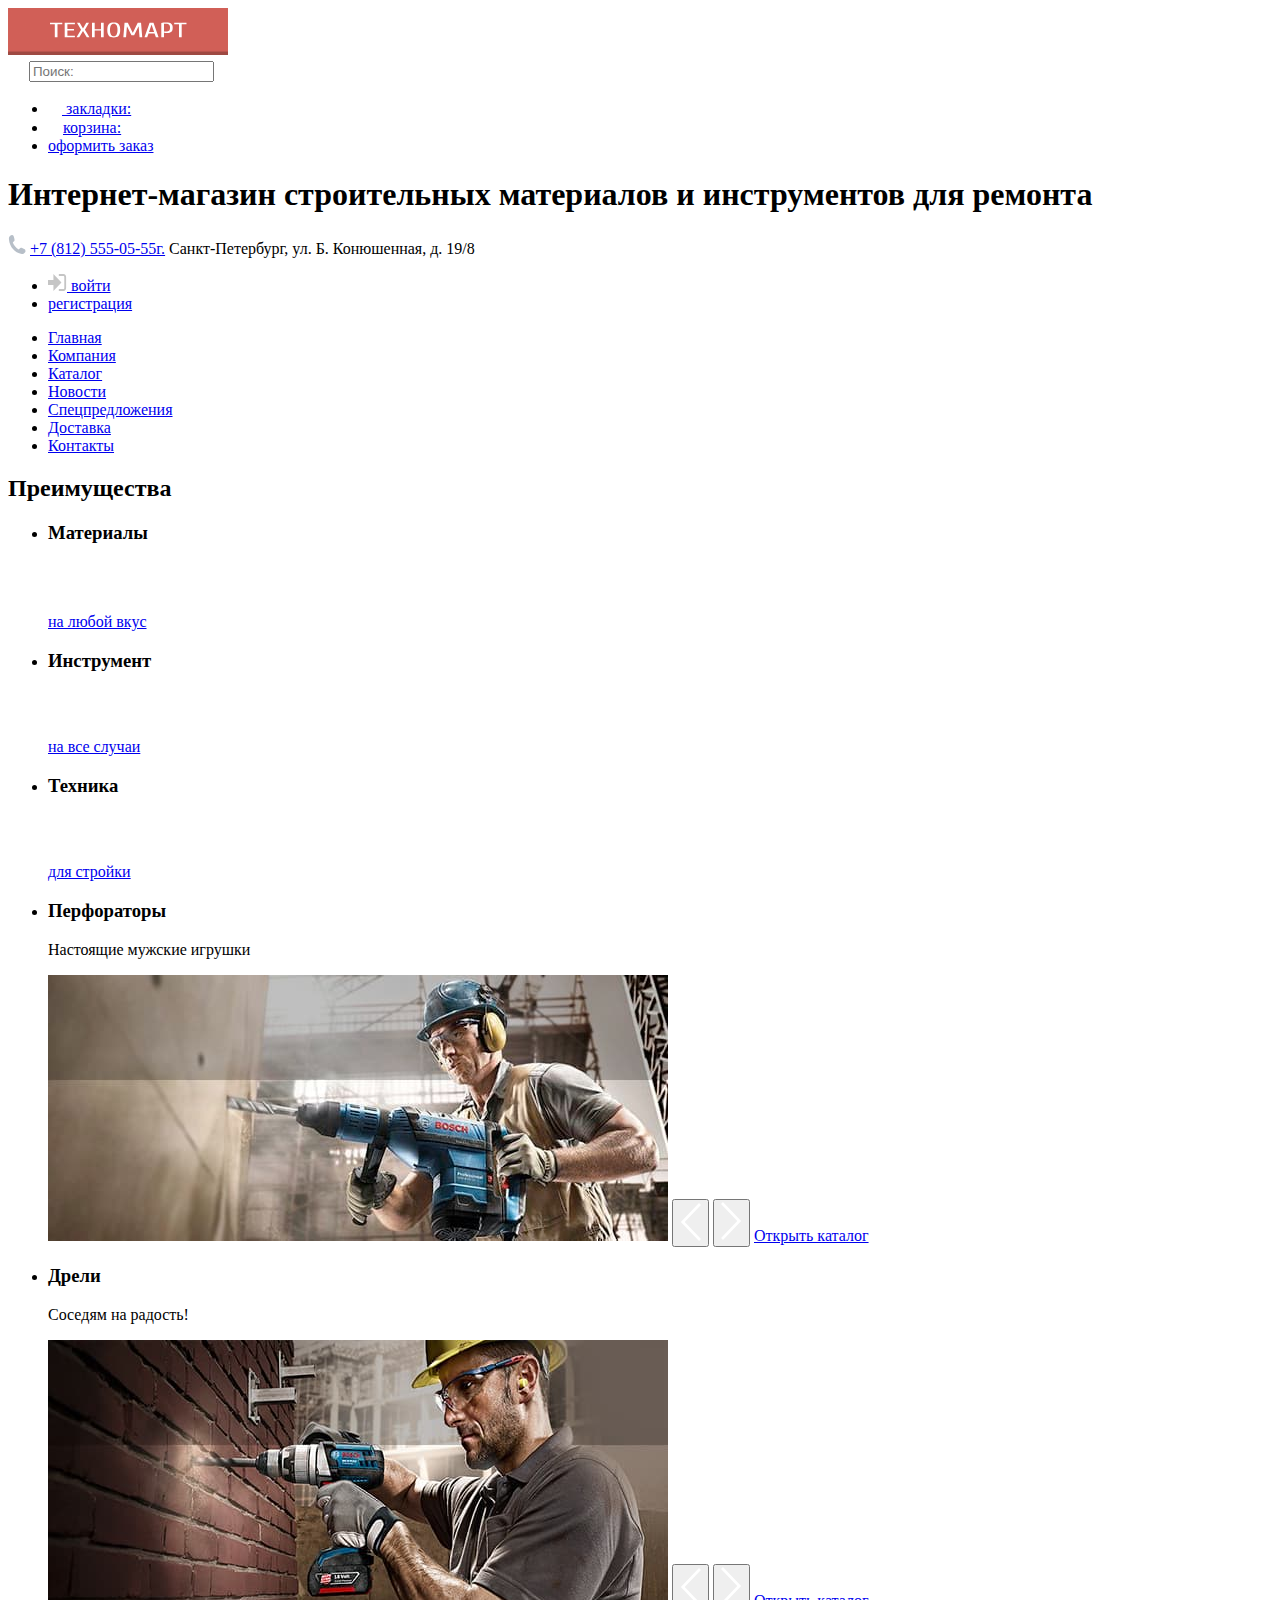
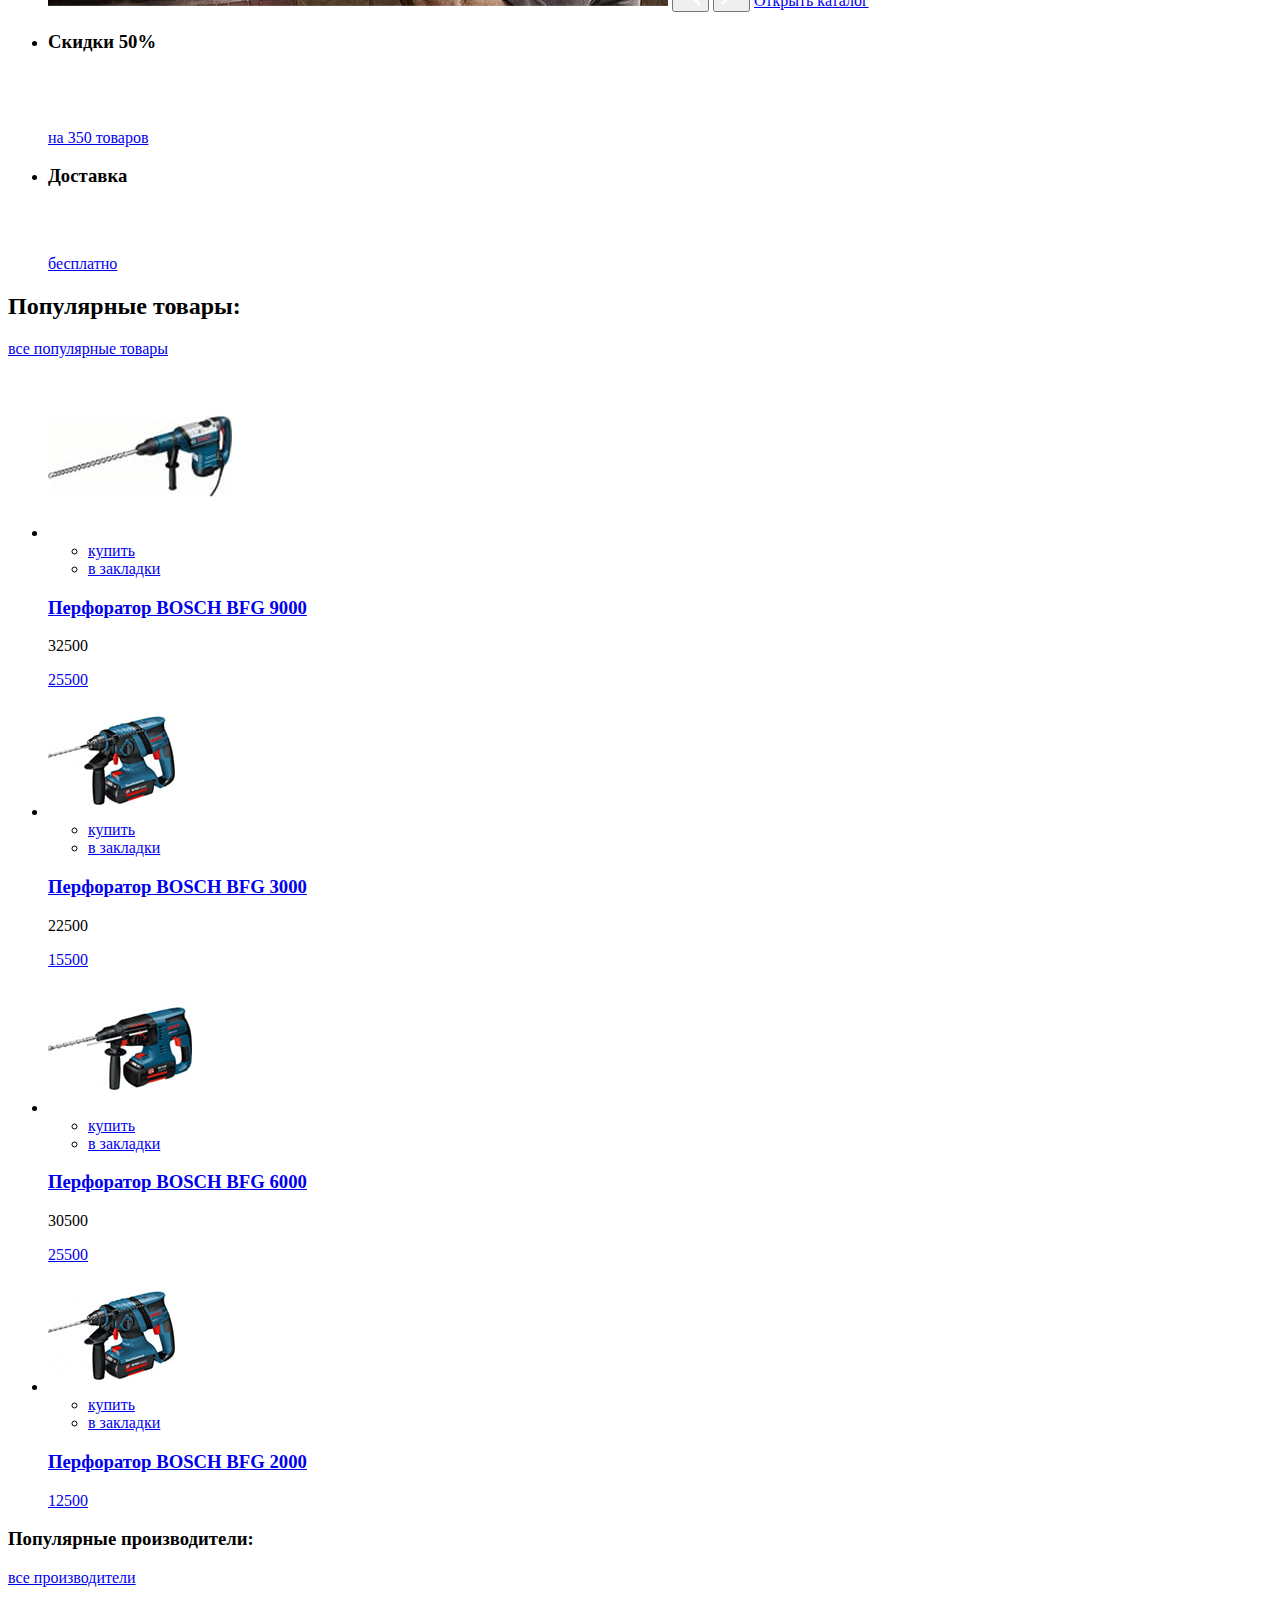
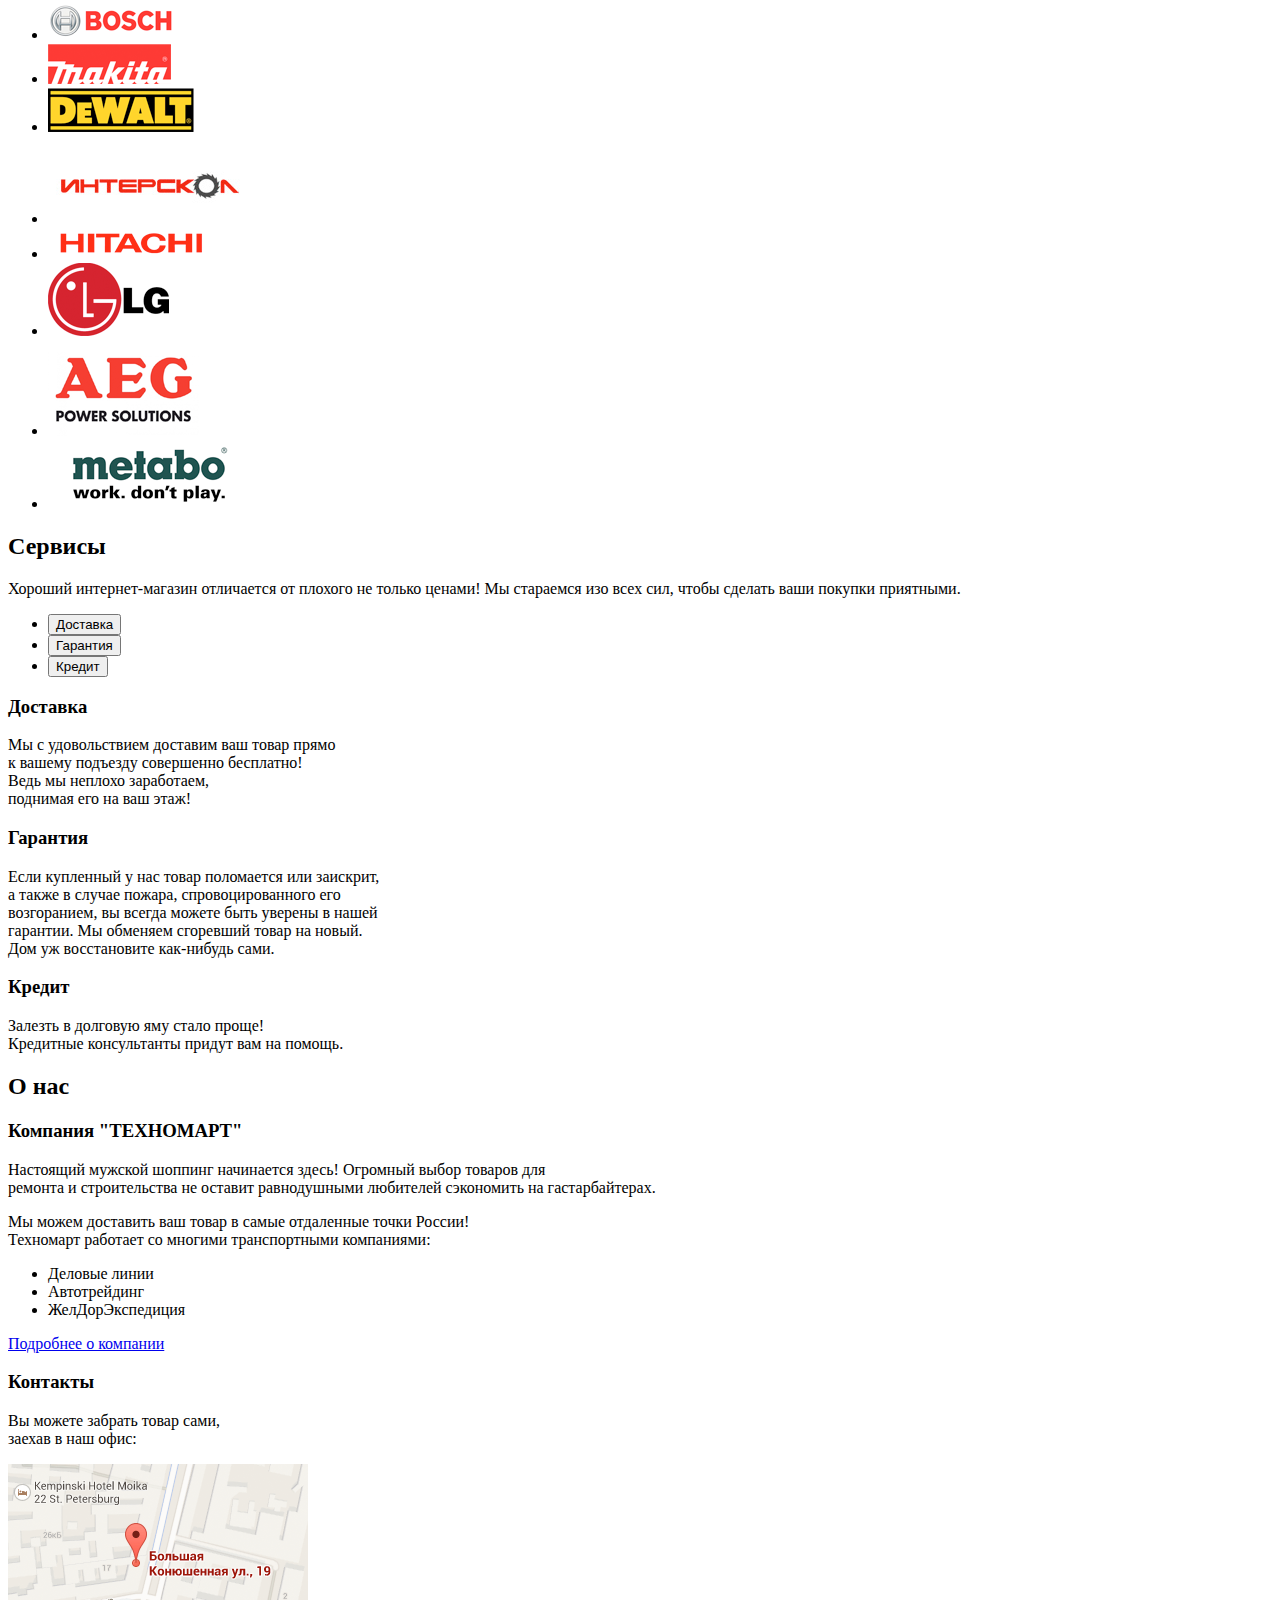
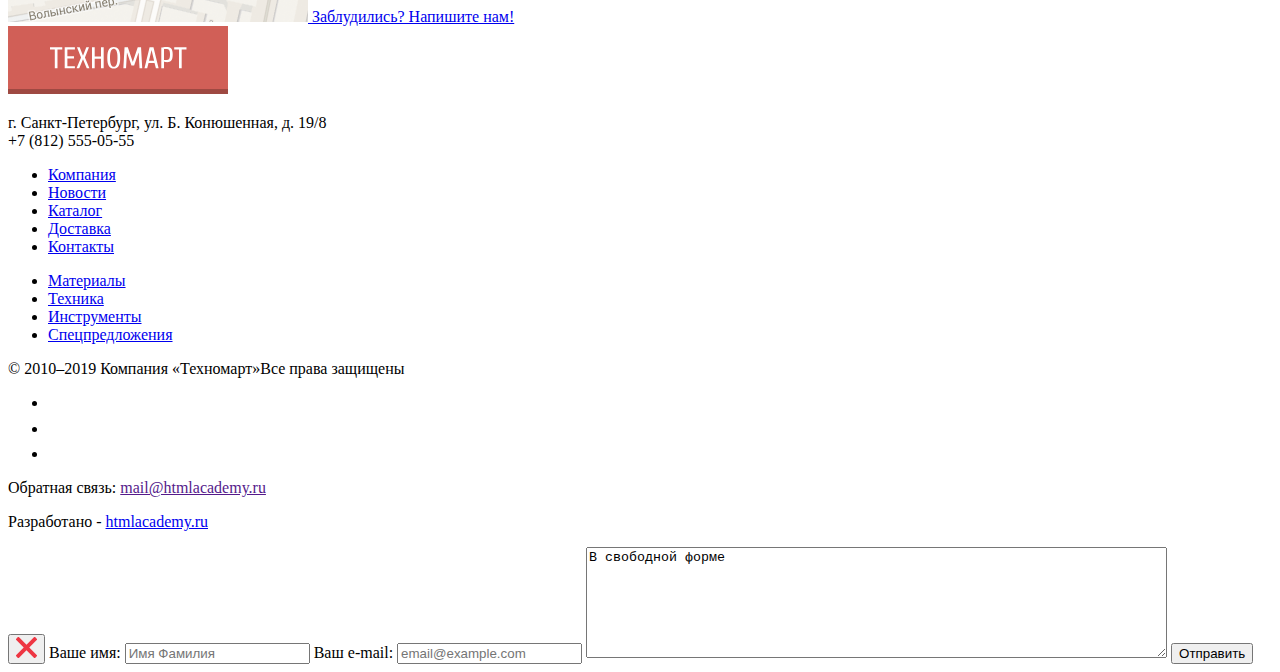
==== commit 59563021: "подготовил форму" ====
--- a/index.html
+++ b/index.html
@@ -42,7 +42,7 @@
         </h1>
 
         <p>
-          <img src="img/icon-phone.svg" width="18px" height="19px">
+          <img src="img/icon-phone.svg" width="18px" height="19px" alt="позвонить">
           <a href="#">+7 (812) 555-05-55г.</a> Санкт-Петербург, ул. Б. Конюшенная, д. 19/8
         </p>
         <ul>
@@ -116,7 +116,7 @@
             <li>
               <h3>Перфораторы</h3>
               <p>Настоящие мужские игрушки</p>
-              <img src="img/slider-hammer.jpg" width="620" height="266" alt="перфоратор" />
+              <img src="img/slider-hammer.jpg" width="620" height="266" alt="перфораторы" />
 
               <button class="button-back" type="button"><img src="img/slaider-left.svg" width="21" height="39" alt="назад"></button>
               <button class="button-forward" type="button"><img src="img/slaider-right.svg" width="21" height="39" alt="вперед"></button>
@@ -126,7 +126,7 @@
             <li>
               <h3>Дрели</h3>
               <p>Соседям на радость!</p>
-              <img src="img/slider-drill.jpg" width="620" height="266" alt="дрель" />
+              <img src="img/slider-drill.jpg" width="620" height="266" alt="дрели" />
 
               <button class="button-back" type="button"><img src="img/slaider-left.svg" width="21" height="39" alt="назад"></button>
               <button class="button-forward" type="button"><img src="img/slaider-right.svg" width="21" height="39" alt="вперед"></button>
@@ -249,9 +249,9 @@
         <div class="popular-brend-list">
           <ul>
             <li>
-              <a href="#"
-                ><img src="img/logo-bosch.png" width="126" height="37" alt="BOSCH"
-              /></a>
+              <a href="#">
+                <img src="img/logo-bosch.png" width="126" height="37" alt="BOSCH"/>
+              </a>
             </li>
             <li>
               <a href="#"
@@ -447,13 +447,13 @@
         <!--СОЦСЕТИ-->
         <ul>
           <li>
-            <a href="#"><img src="img/icon-vk.svg" width="44px" height="44px" alt="ВКонтакте"></a>
-          </li>
-          <li>
-            <a href="#"><img src="img/icon-facebook.svg" width="44px" height="44px" alt="Фейсбук"></a>
-          </li>
-          <li>
-            <a href="#"><img src="img/icon-instagram.svg" width="44px" height="44px" alt="Инстаграм"></a>
+            <a href="#"><img src="img/icon-vk.svg" width="25px" height="14px" alt="ВКонтакте"></a>
+          </li>
+          <li>
+            <a href="#"><img src="img/icon-fb.svg" width="12px" height="22px" alt="Фейсбук"></a>
+          </li>
+          <li>
+            <a href="#"><img src="img/icon-insta.svg" width="21px" height="21px" alt="Инстаграм"></a>
           </li>
         </ul>
 
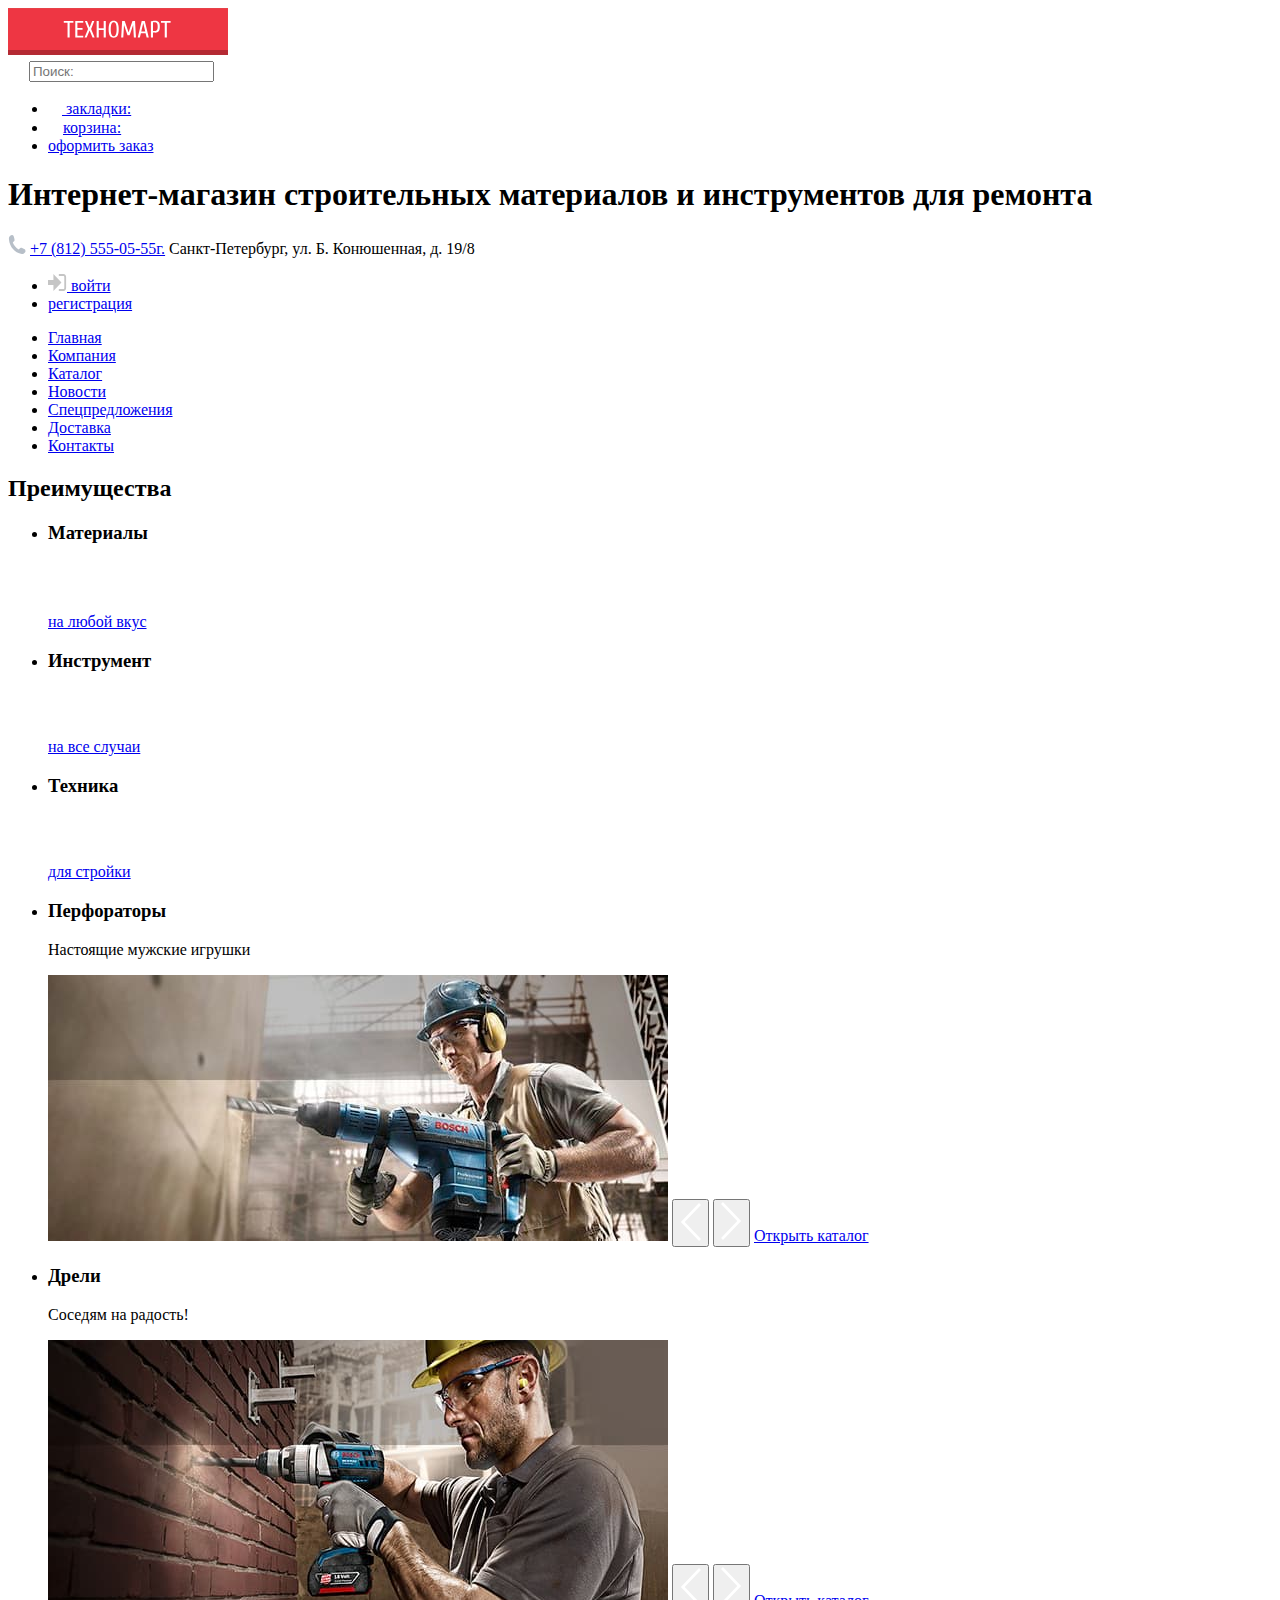
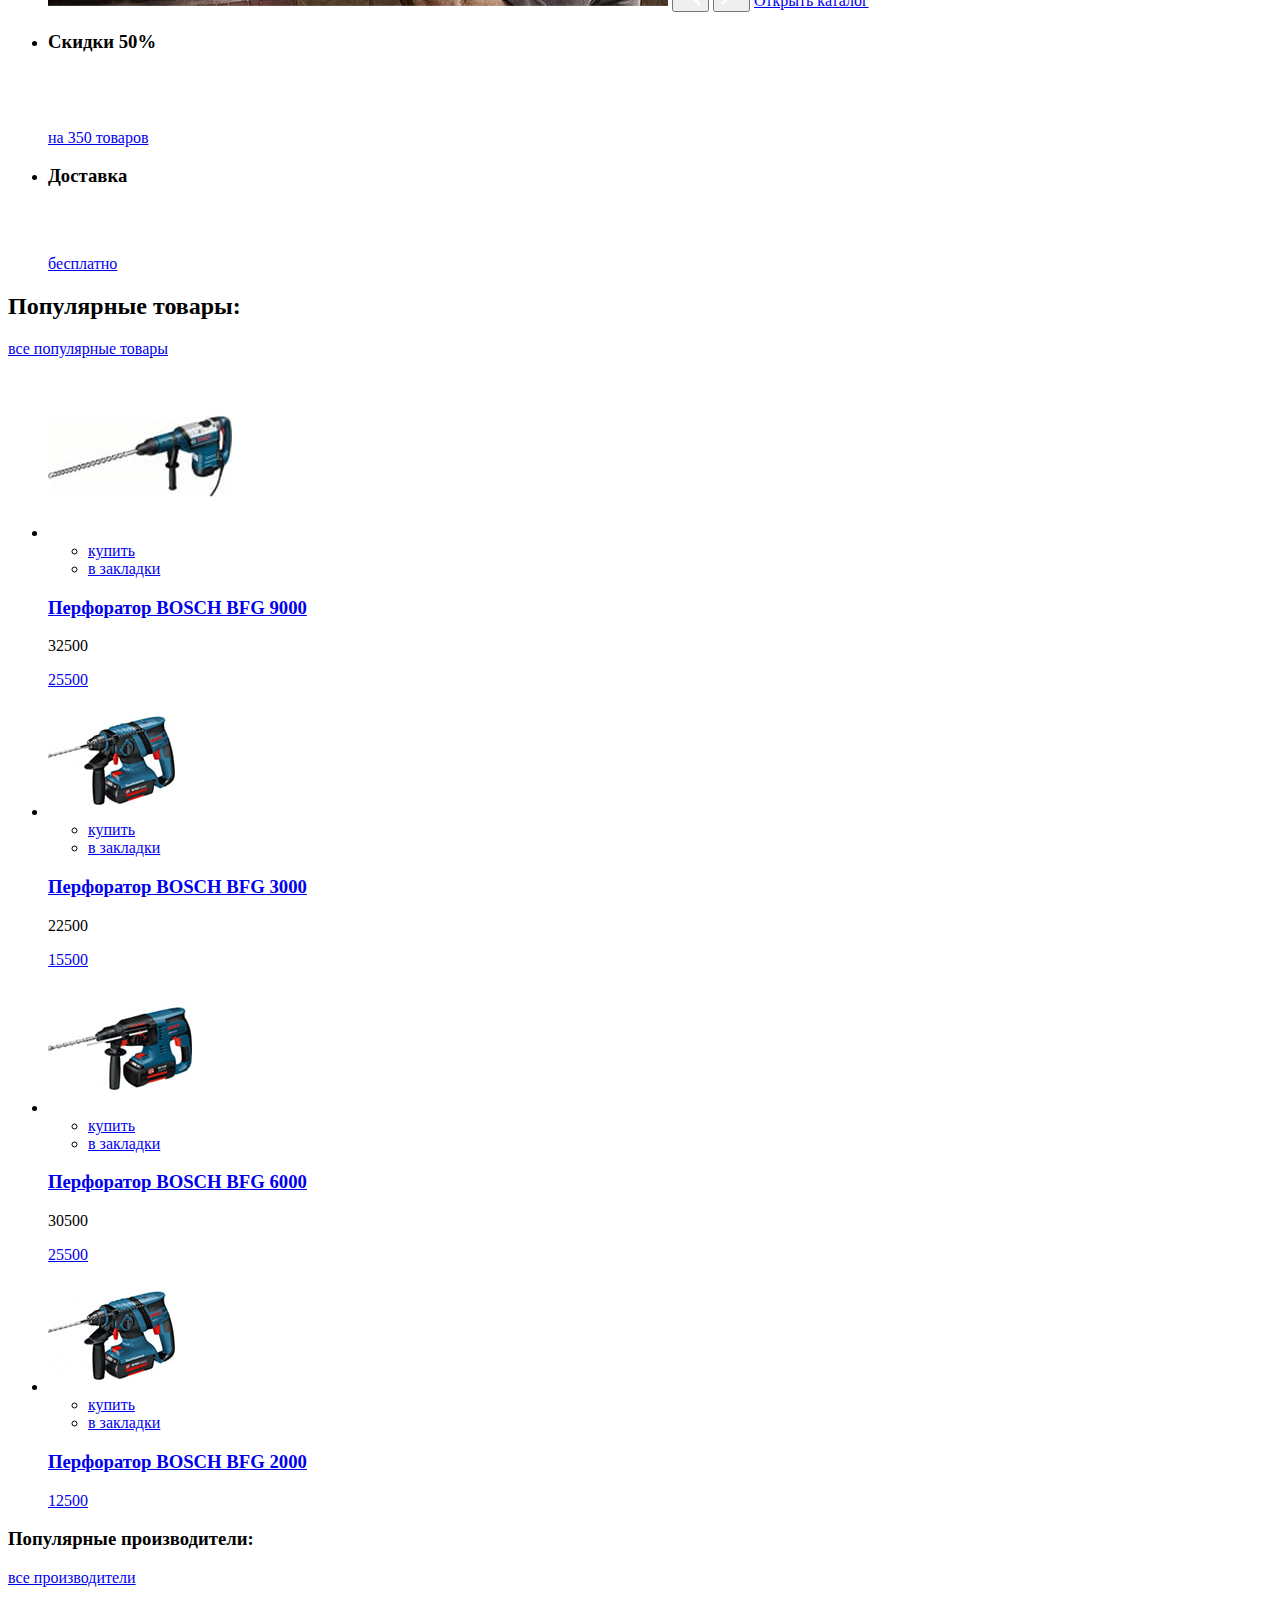
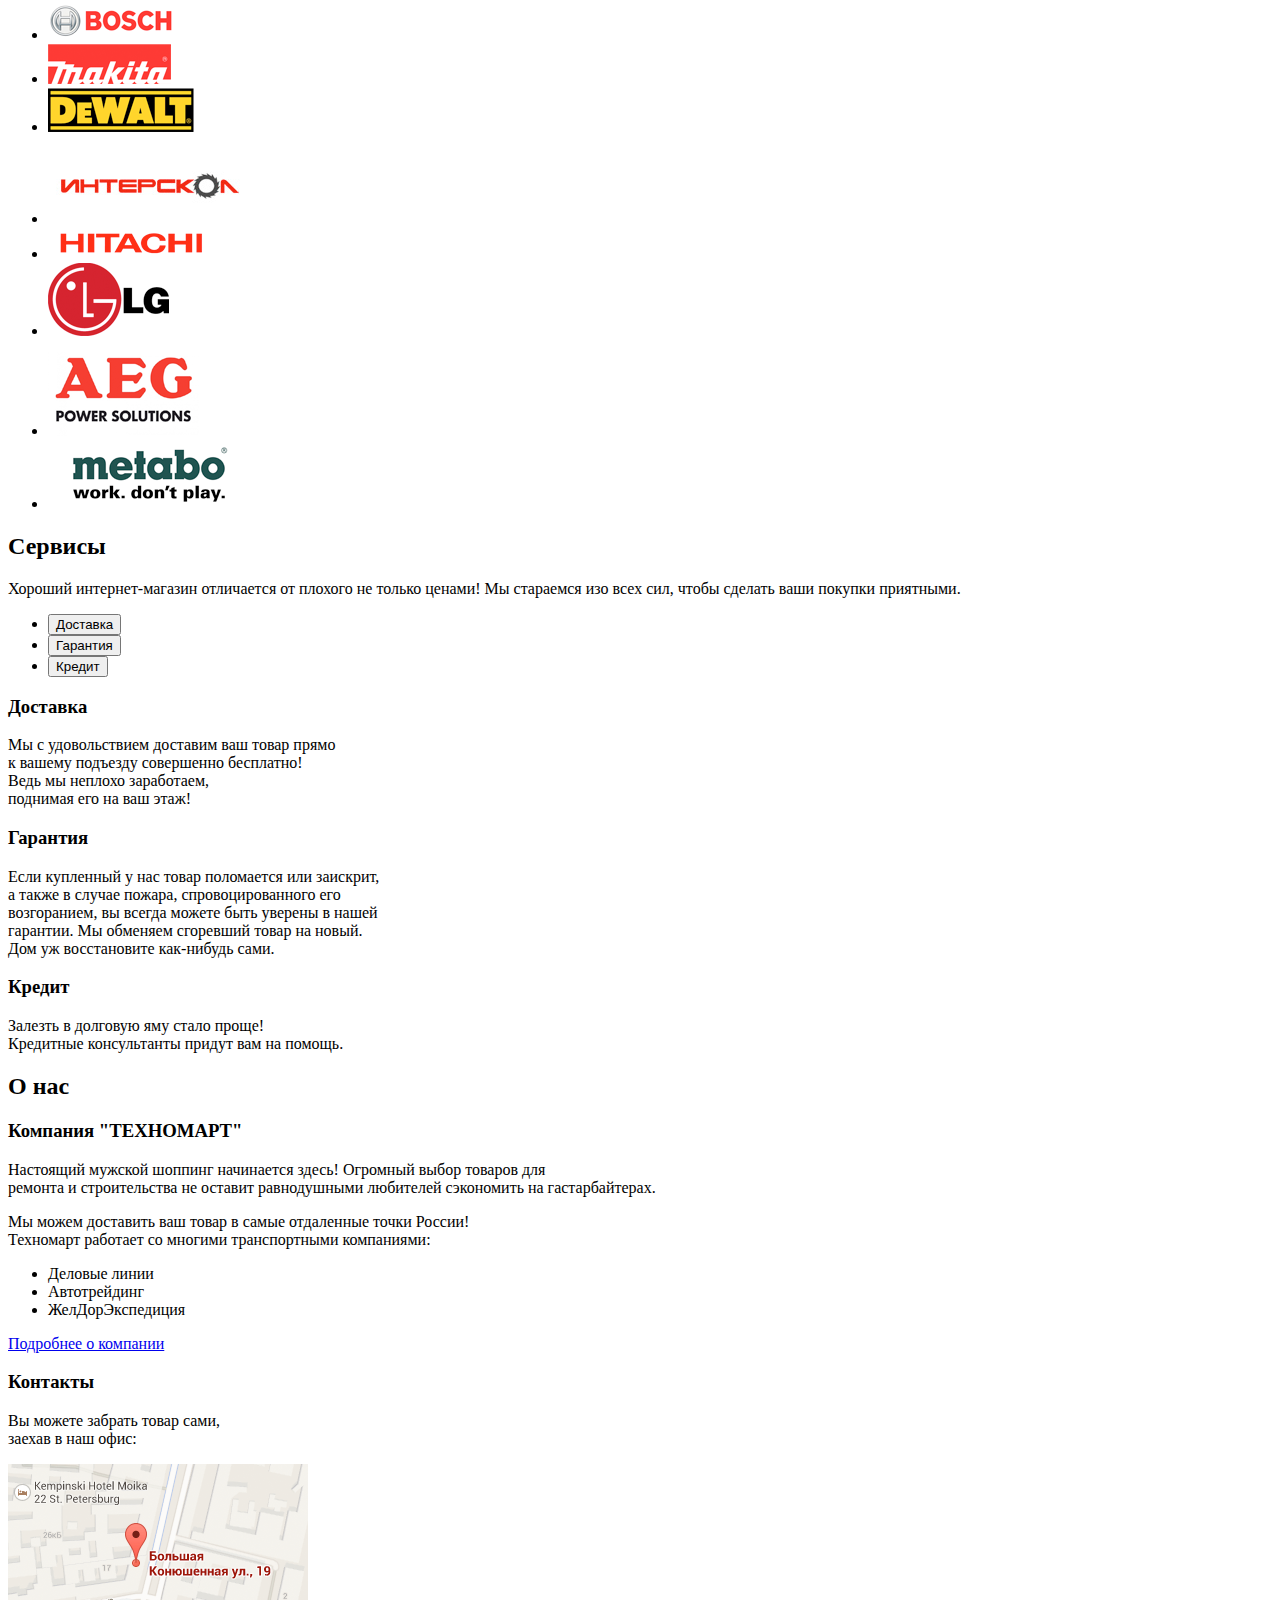
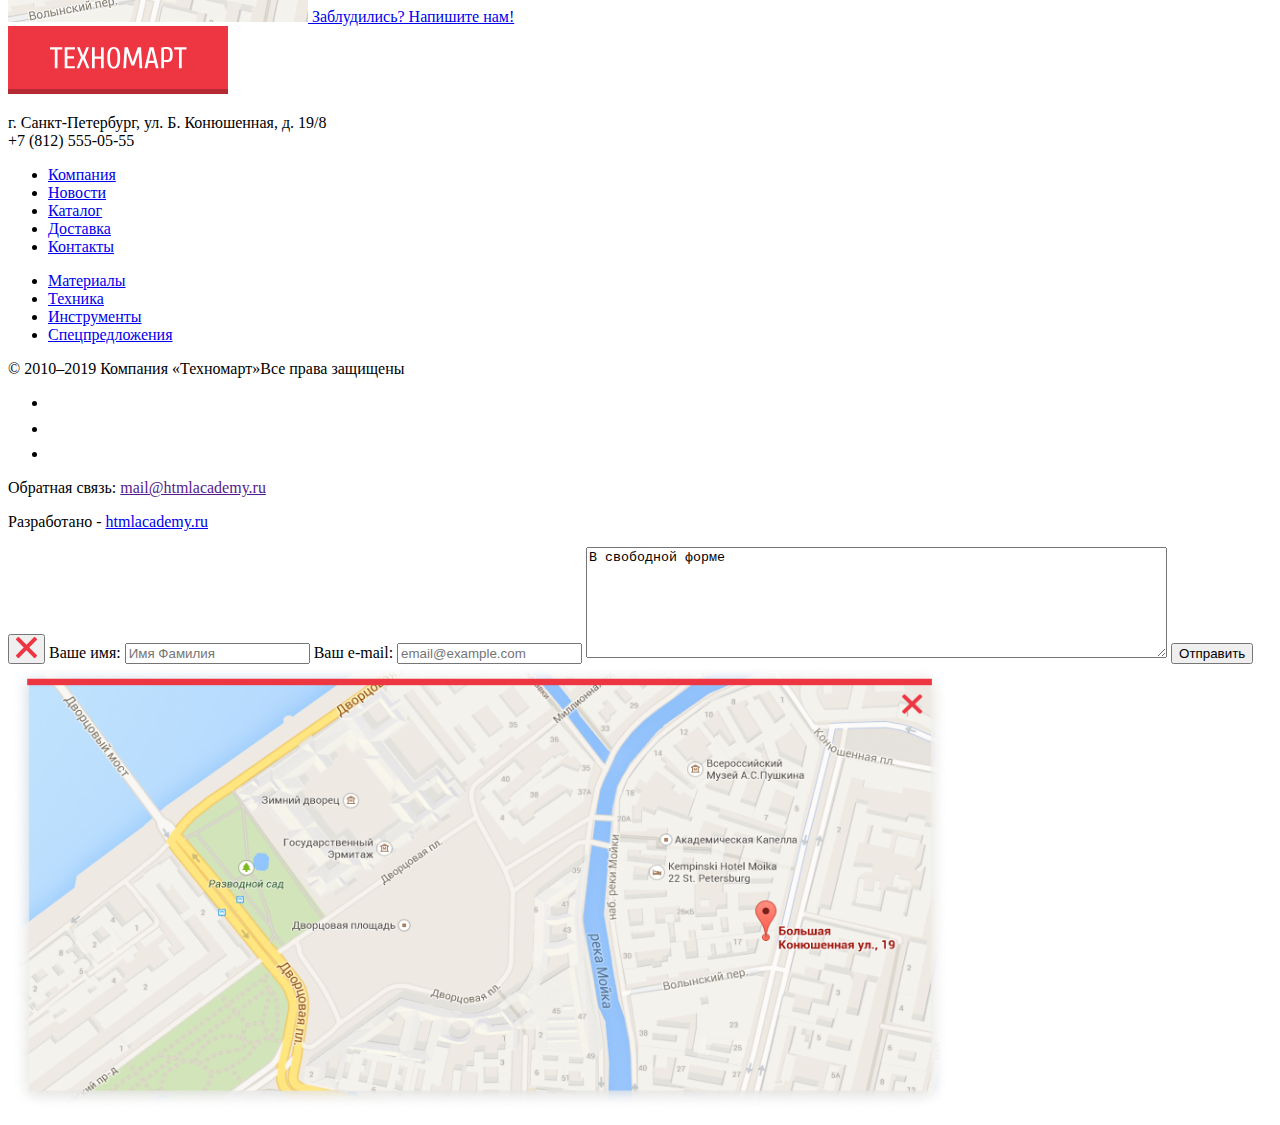
==== commit 23e95763: "продолжаем разметку" ====
--- a/index.html
+++ b/index.html
@@ -11,8 +11,7 @@
       <!--ВЕРХ ШАПКИ-->
       <div class="header-top">
         <a>
-          <img src="img/full-logo.svg" width="220px" height="47px" alt="ТЕХНОМАРТ"/>
-          <!--ДОРАБОТАЕТСЯ CSS-->
+          <img src="img/logo-header.svg" width="220px" height="47px" alt="ТЕХНОМАРТ"/>
         </a>
         
         <form action="https://echo.htmlacademy.ru" method="GET">
@@ -390,7 +389,7 @@
         <!--КОНТАКТЫ-->
         <div>
           <a>
-            <img src="img/full-logo.svg" width="220px" height="68px" alt="ТЕХНОМАРТ"/>
+            <img src="img/logo-footer.svg" width="220px" height="68px" alt="ТЕХНОМАРТ"/>
           </a>
 
           <p>
@@ -498,8 +497,9 @@
       </form>
     </div>
 
-    <div class="map">
-     
+    <div class="map-popup">
+      <!--ВРЕМЕННАЯ ЗАГЛУШКА-ДОРАБАТЫВАТЬ-->
+     <img src="img/map-popup.png" width="943px" height="449px" alt="ул. Большая Конюшенная, 19/8">
     </div>
 
   </body>
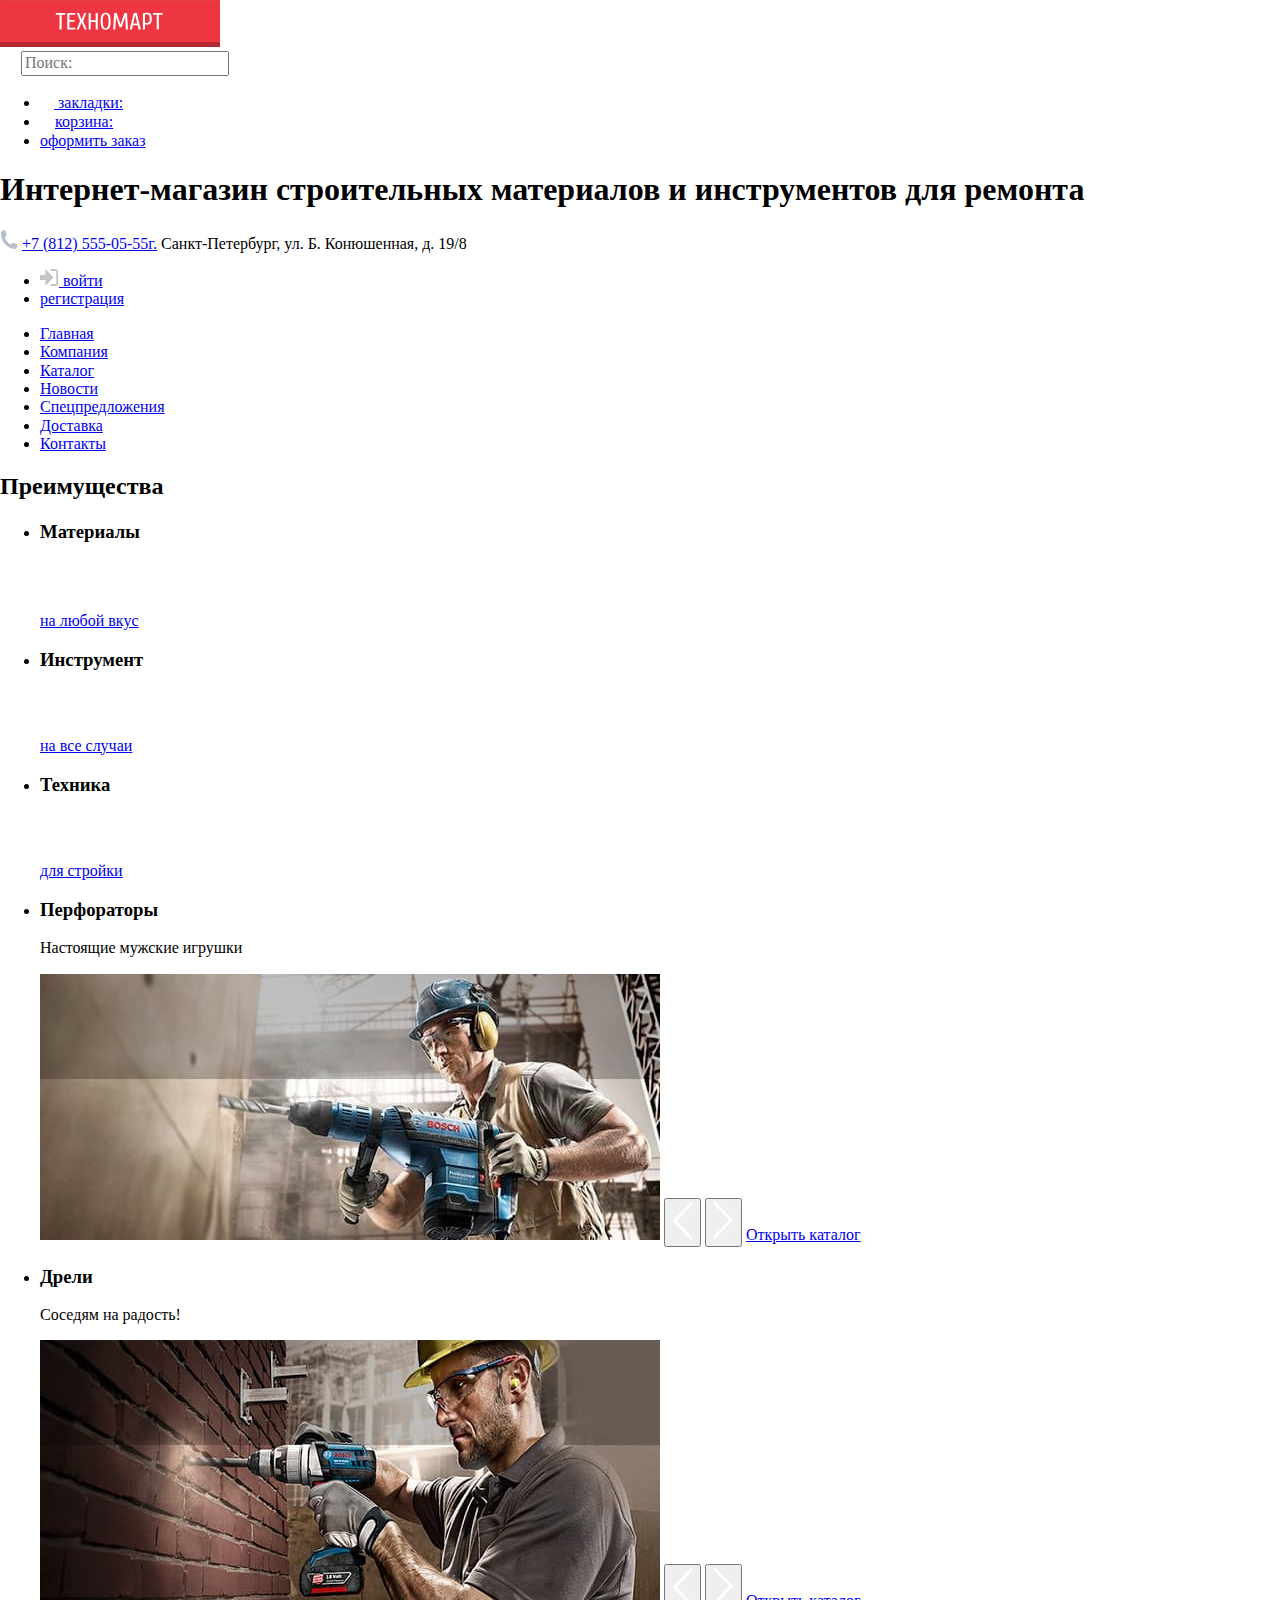
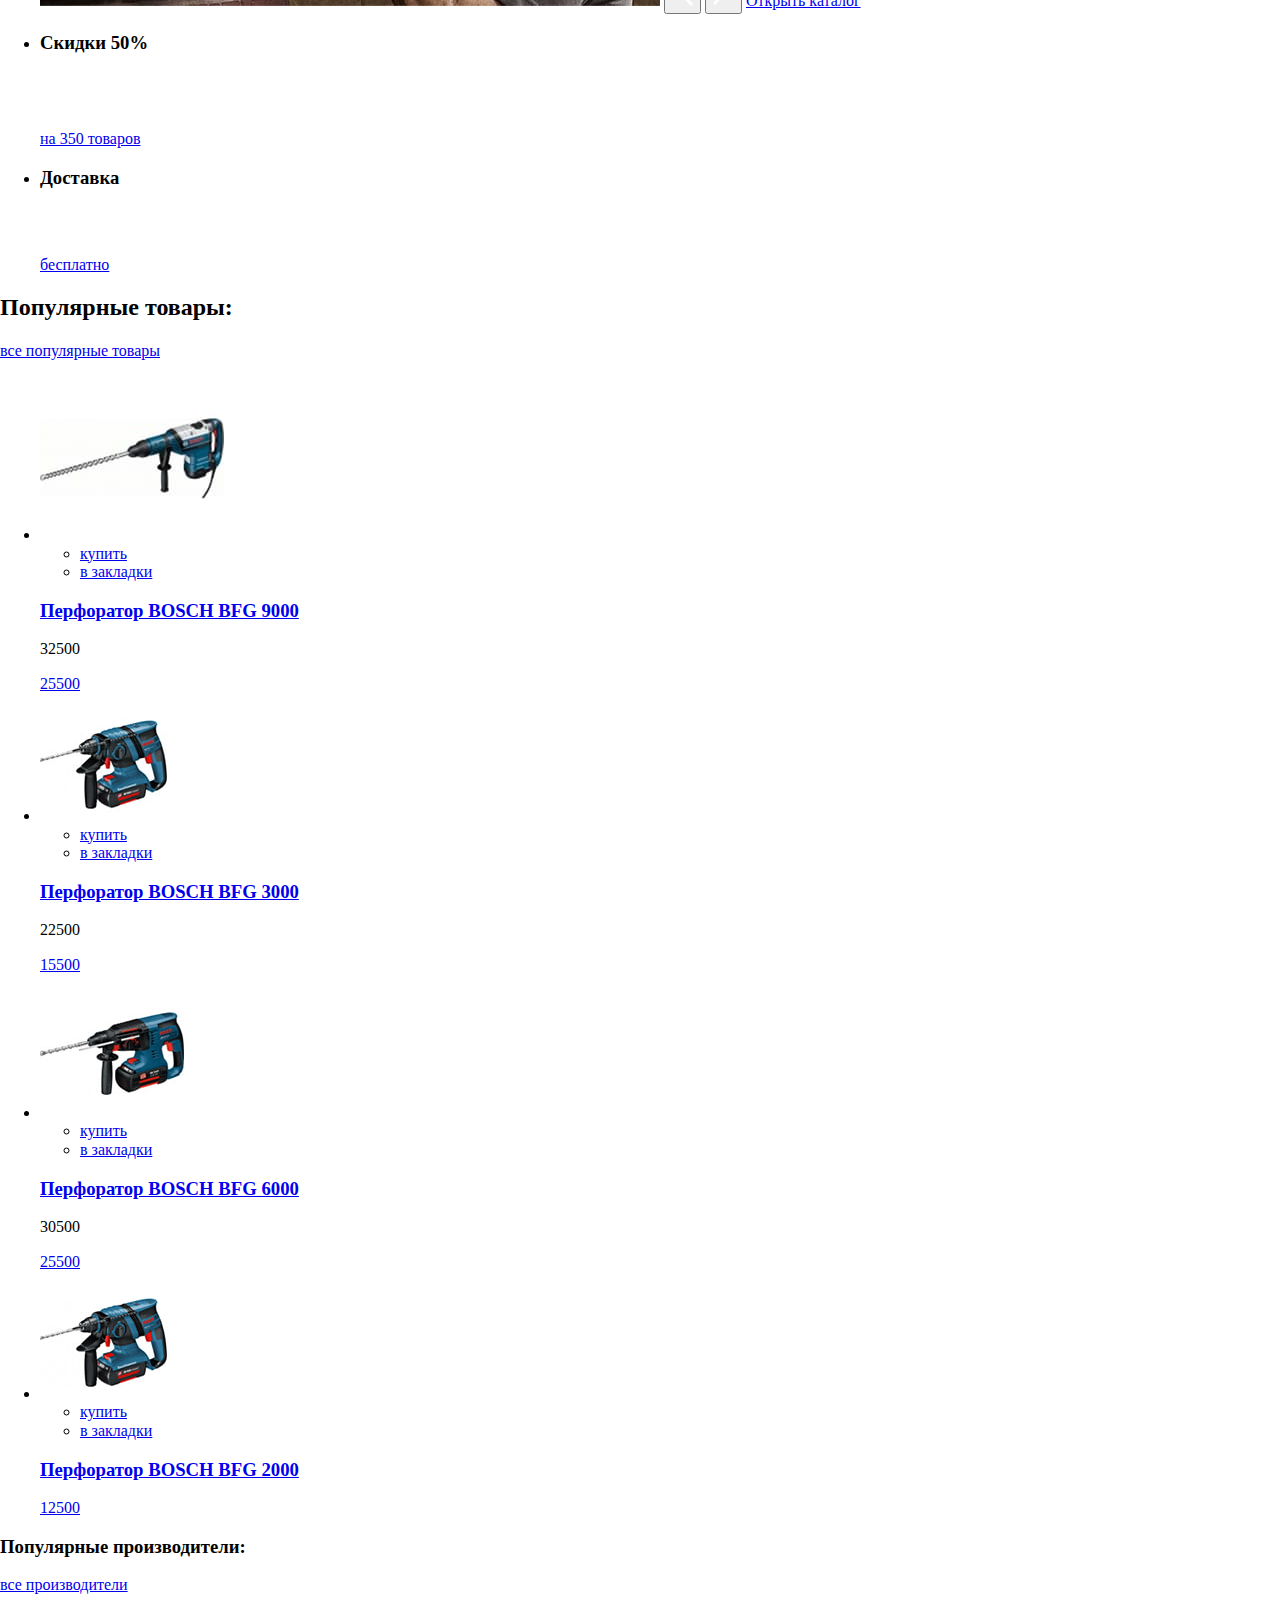
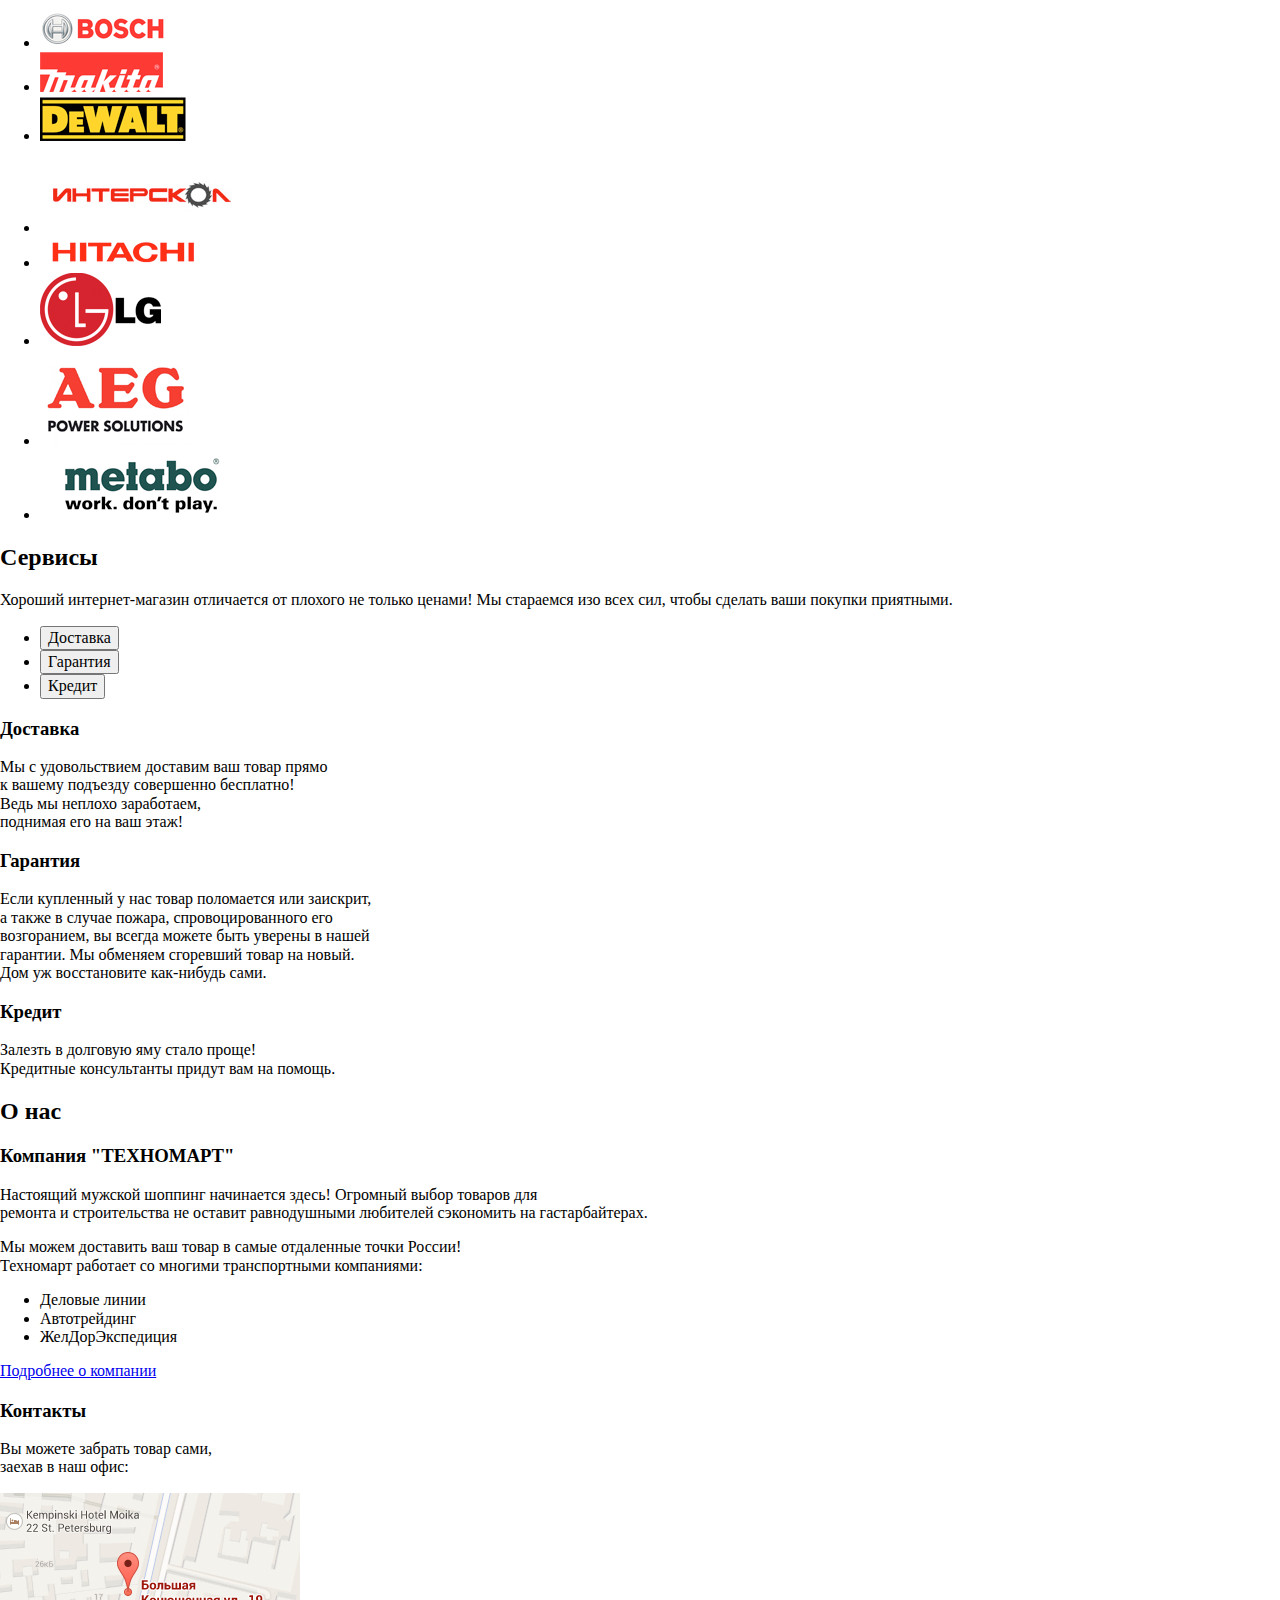
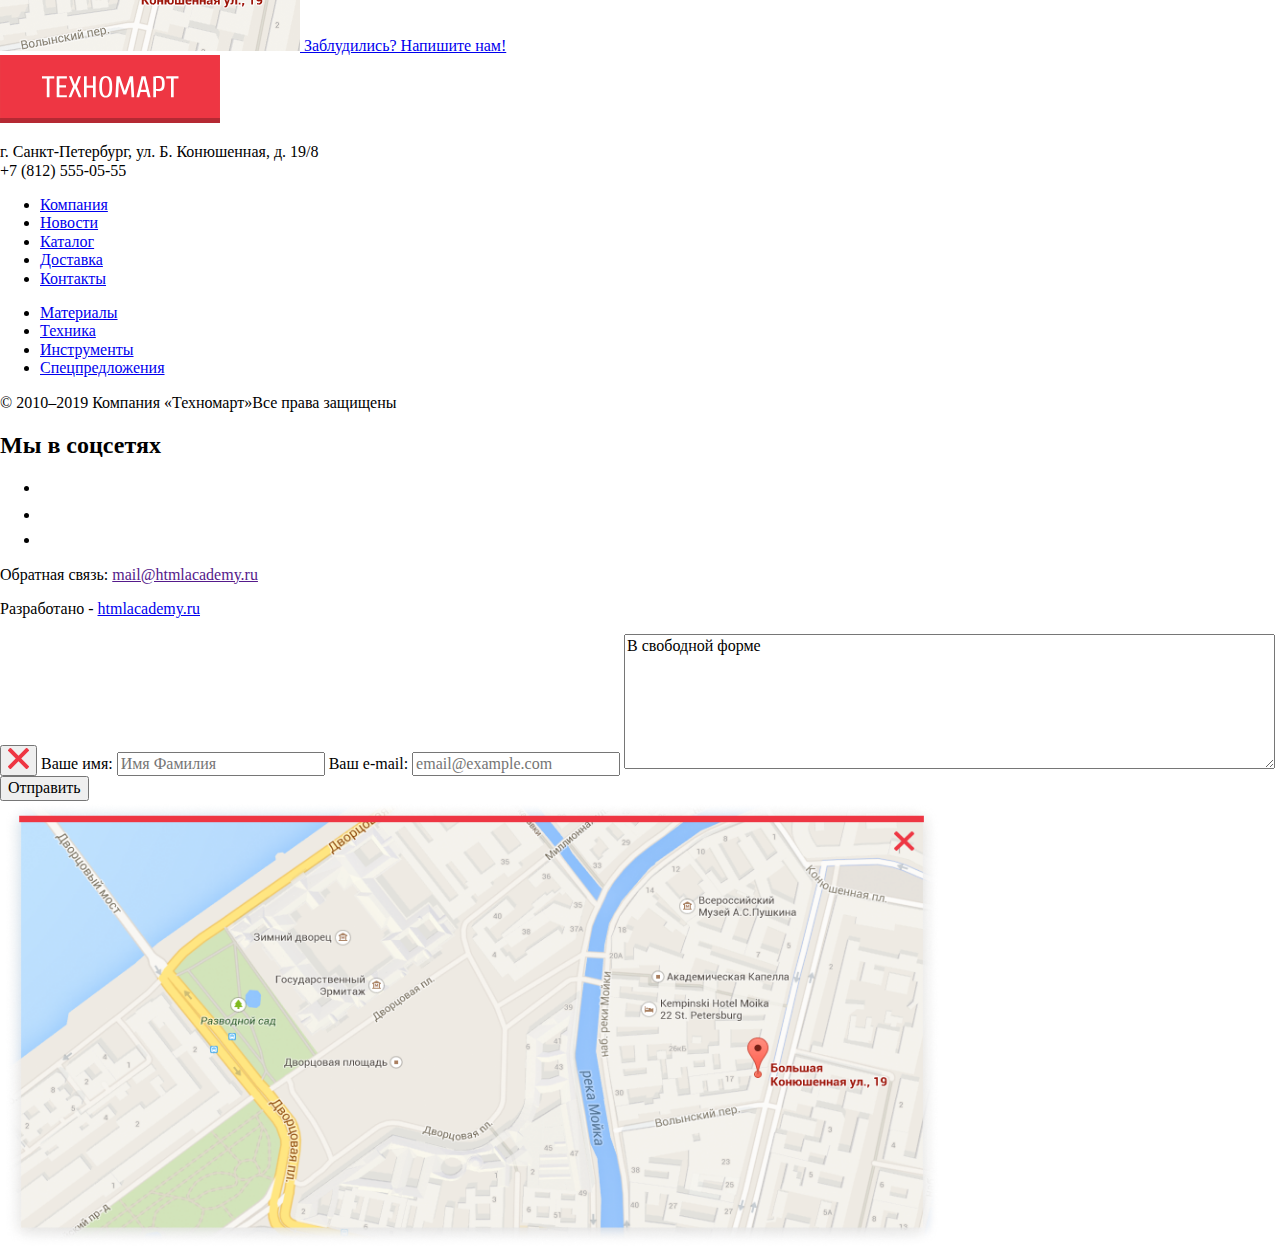
==== commit ee65377b: "создал style.css" ====
--- a/index.html
+++ b/index.html
@@ -3,25 +3,30 @@
   <head>
     <meta charset="utf-8" />
     <title>HTML Academy: Техномарт</title>
+    <link rel="stylesheet" href="fonts/"></link>
+    <link rel="stylesheet" href="css/normalize.css"></link>
+    <link rel="stylesheet" href="css/style.css"></link>
   </head>
   <body>
     <!--ШАПКА-->
 
     <header>
       <!--ВЕРХ ШАПКИ-->
-      <div class="header-top">
-        <a>
+      <div class="header-top-block">
+
+       <div class="header-top">
+        <a class="logo-link">
           <img src="img/logo-header.svg" width="220px" height="47px" alt="ТЕХНОМАРТ"/>
         </a>
-        
+
         <form action="https://echo.htmlacademy.ru" method="GET">
           <label class="search-product">
-            <img src="img/icon-search.svg" width="17px" height="17px" alt="поиск"> 
+            <img src="img/icon-search.svg" width="17px" height="17px" alt="поиск">
             <input type="search" name="search-product" placeholder="Поиск:">
           </label>
         </form>
 
-        <ul>
+        <ul class="custom-function">
           <li>
             <a href="#"><img src="img/icon-mark.svg" width="14px" height="16px" alt="закладки"> закладки:</a>
           </li>
@@ -32,6 +37,8 @@
             <a href="#">оформить заказ</a>
           </li>
         </ul>
+       </div>
+
       </div>
 
       <!--СРЕДНЯЯ ЧАСТЬ-->
@@ -42,7 +49,7 @@
 
         <p>
           <img src="img/icon-phone.svg" width="18px" height="19px" alt="позвонить">
-          <a href="#">+7 (812) 555-05-55г.</a> Санкт-Петербург, ул. Б. Конюшенная, д. 19/8
+          <a href="tel:+7(812)5550555">+7 (812) 555-05-55г.</a> Санкт-Петербург, ул. Б. Конюшенная, д. 19/8
         </p>
         <ul>
           <li>
@@ -55,7 +62,7 @@
       </div>
 
       <!--НИЗ ШАПКИ-->
-      <nav>
+      <nav class="header-nav">
         <ul>
           <li>
             <a href="index.html">Главная</a>
@@ -112,24 +119,24 @@
         <!--НИЖНИЙ РЯД-->
         <div class="slider">
           <ul>
-            <li>
+            <li class="first-slider">
               <h3>Перфораторы</h3>
               <p>Настоящие мужские игрушки</p>
               <img src="img/slider-hammer.jpg" width="620" height="266" alt="перфораторы" />
 
               <button class="button-back" type="button"><img src="img/slaider-left.svg" width="21" height="39" alt="назад"></button>
               <button class="button-forward" type="button"><img src="img/slaider-right.svg" width="21" height="39" alt="вперед"></button>
-              
+
               <a href="catalog.html">Открыть каталог</a>
             </li>
-            <li>
+            <li class="second-slider">
               <h3>Дрели</h3>
               <p>Соседям на радость!</p>
               <img src="img/slider-drill.jpg" width="620" height="266" alt="дрели" />
 
               <button class="button-back" type="button"><img src="img/slaider-left.svg" width="21" height="39" alt="назад"></button>
               <button class="button-forward" type="button"><img src="img/slaider-right.svg" width="21" height="39" alt="вперед"></button>
-              
+
               <a href="#">Открыть каталог</a>
             </li>
           </ul>
@@ -179,7 +186,8 @@
                   <a href="#">25500</a>
                 </p>
               </div>
-            </li><li>
+            </li>
+            <li>
               <!--ШАПКА КАРТОЧКИ-->
               <div class="product-header">
                 <img src="img/BOSCH-BFG-3000.jpg" width="127" height="112" alt="Перфоратор BOSCH BFG 3000">
@@ -196,7 +204,8 @@
                   <a href="#">15500</a>
                 </p>
               </div>
-            </li><li>
+            </li>
+            <li>
               <!--ШАПКА КАРТОЧКИ-->
               <div class="product-header">
                 <img src="img/BOSCH-BFG-6000.jpg" width="144" height="128" alt="Перфоратор BOSCH BFG 6000">
@@ -213,7 +222,8 @@
                   <a href="#">25500</a>
                 </p>
               </div>
-            </li><li>
+            </li>
+            <li>
               <!--ШАПКА КАРТОЧКИ-->
               <div class="product-header">
                 <img src="img/BOSCH-BFG-2000.jpg" width="127" height="112" alt="Перфоратор BOSCH BFG 2000">
@@ -399,7 +409,7 @@
         </div>
 
         <!--НАВИГАЦИЯ-->
-        <nav>
+        <nav class="footer-nav">
           <!--ВЕРХНИЙ РЯД-->
           <ul class="top-list">
             <li>
@@ -444,7 +454,10 @@
         <p><span>© 2010–2019 Компания «Техномарт»</span>Все права защищены</p>
 
         <!--СОЦСЕТИ-->
-        <ul>
+        
+        <h2 class="visually-hidden">Мы в соцсетях</h2>
+
+        <ul class="social">
           <li>
             <a href="#"><img src="img/icon-vk.svg" width="25px" height="14px" alt="ВКонтакте"></a>
           </li>
@@ -457,6 +470,7 @@
         </ul>
 
         <!--ИНФОРМАЦИЯ-->
+
         <div class="footer-info">
           <p>
             Обратная связь:
@@ -475,6 +489,7 @@
     <!--НАПИШИТЕ НАМ-->
 
     <div class="write-us">
+
       <form action="https://echo.htmlacademy.ru" method="POST">
 
         <!--КНОПКА ЗАКРЫТИЯ-->
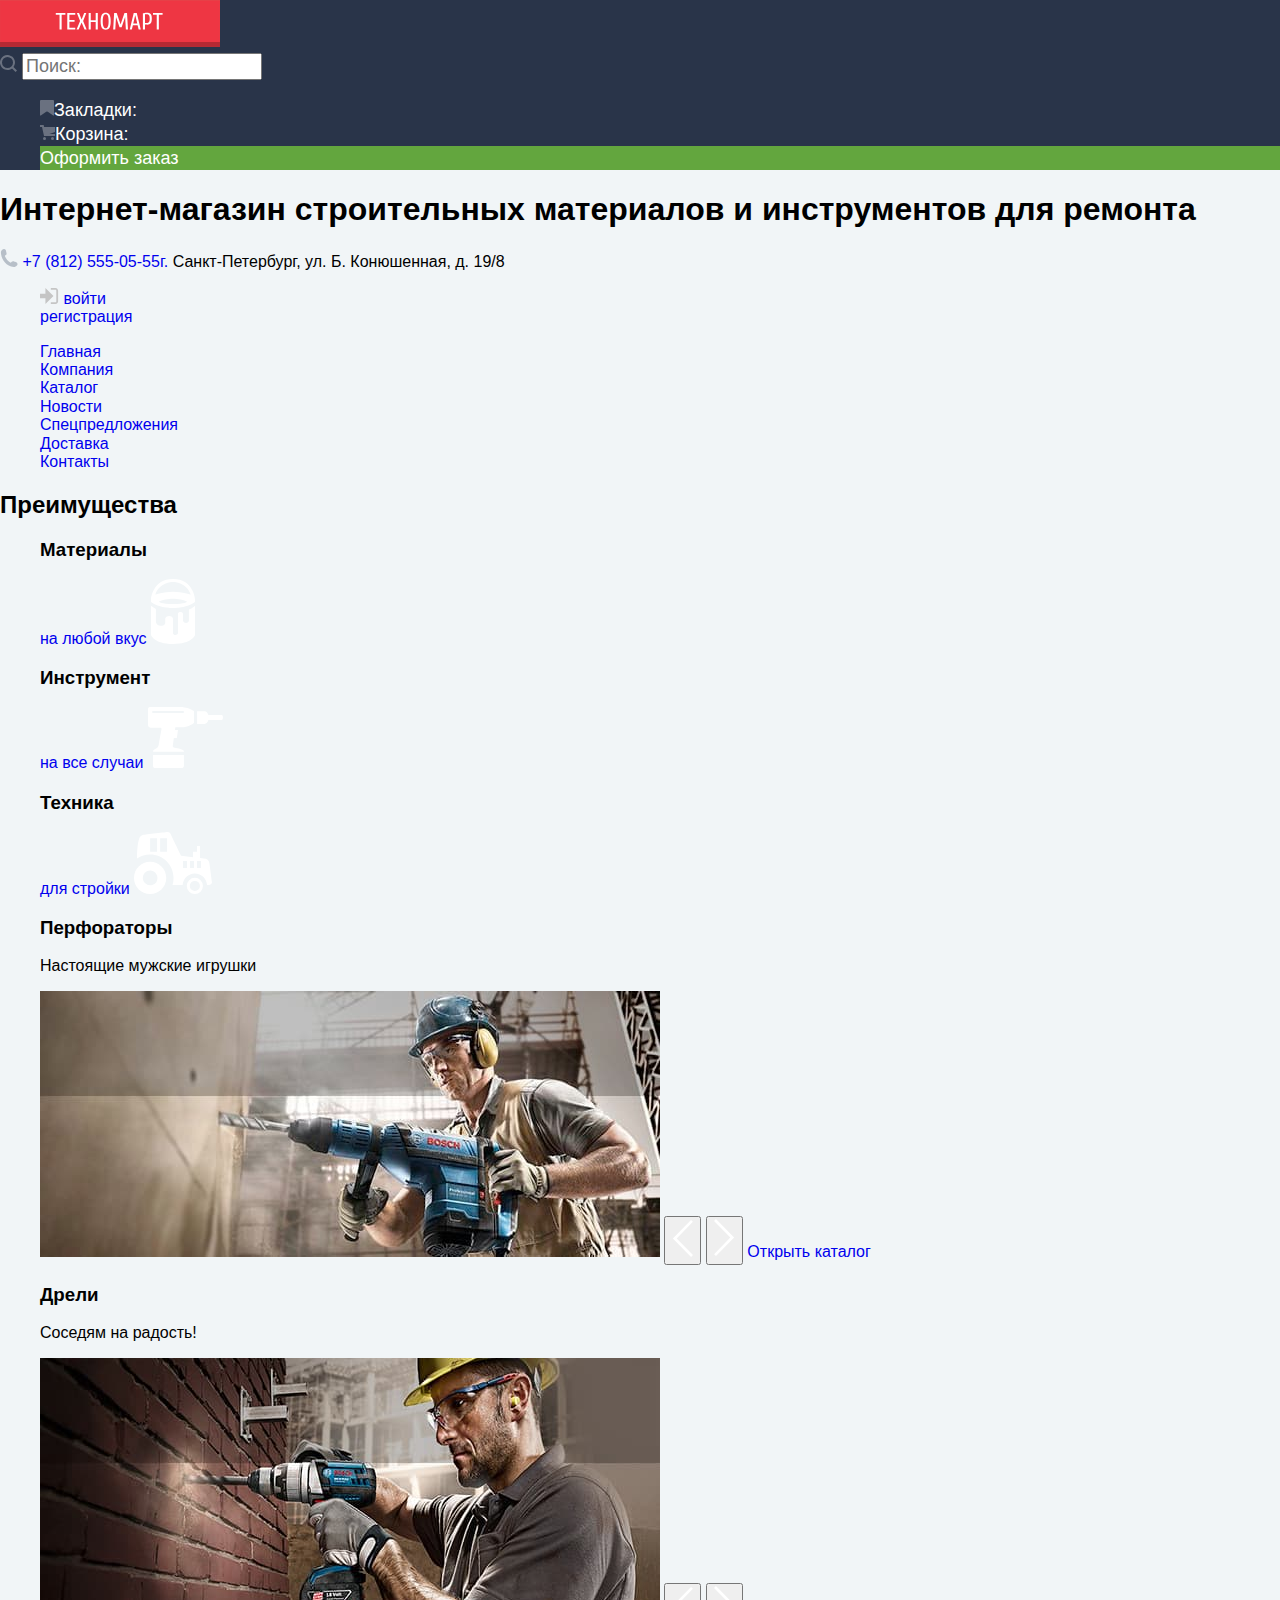
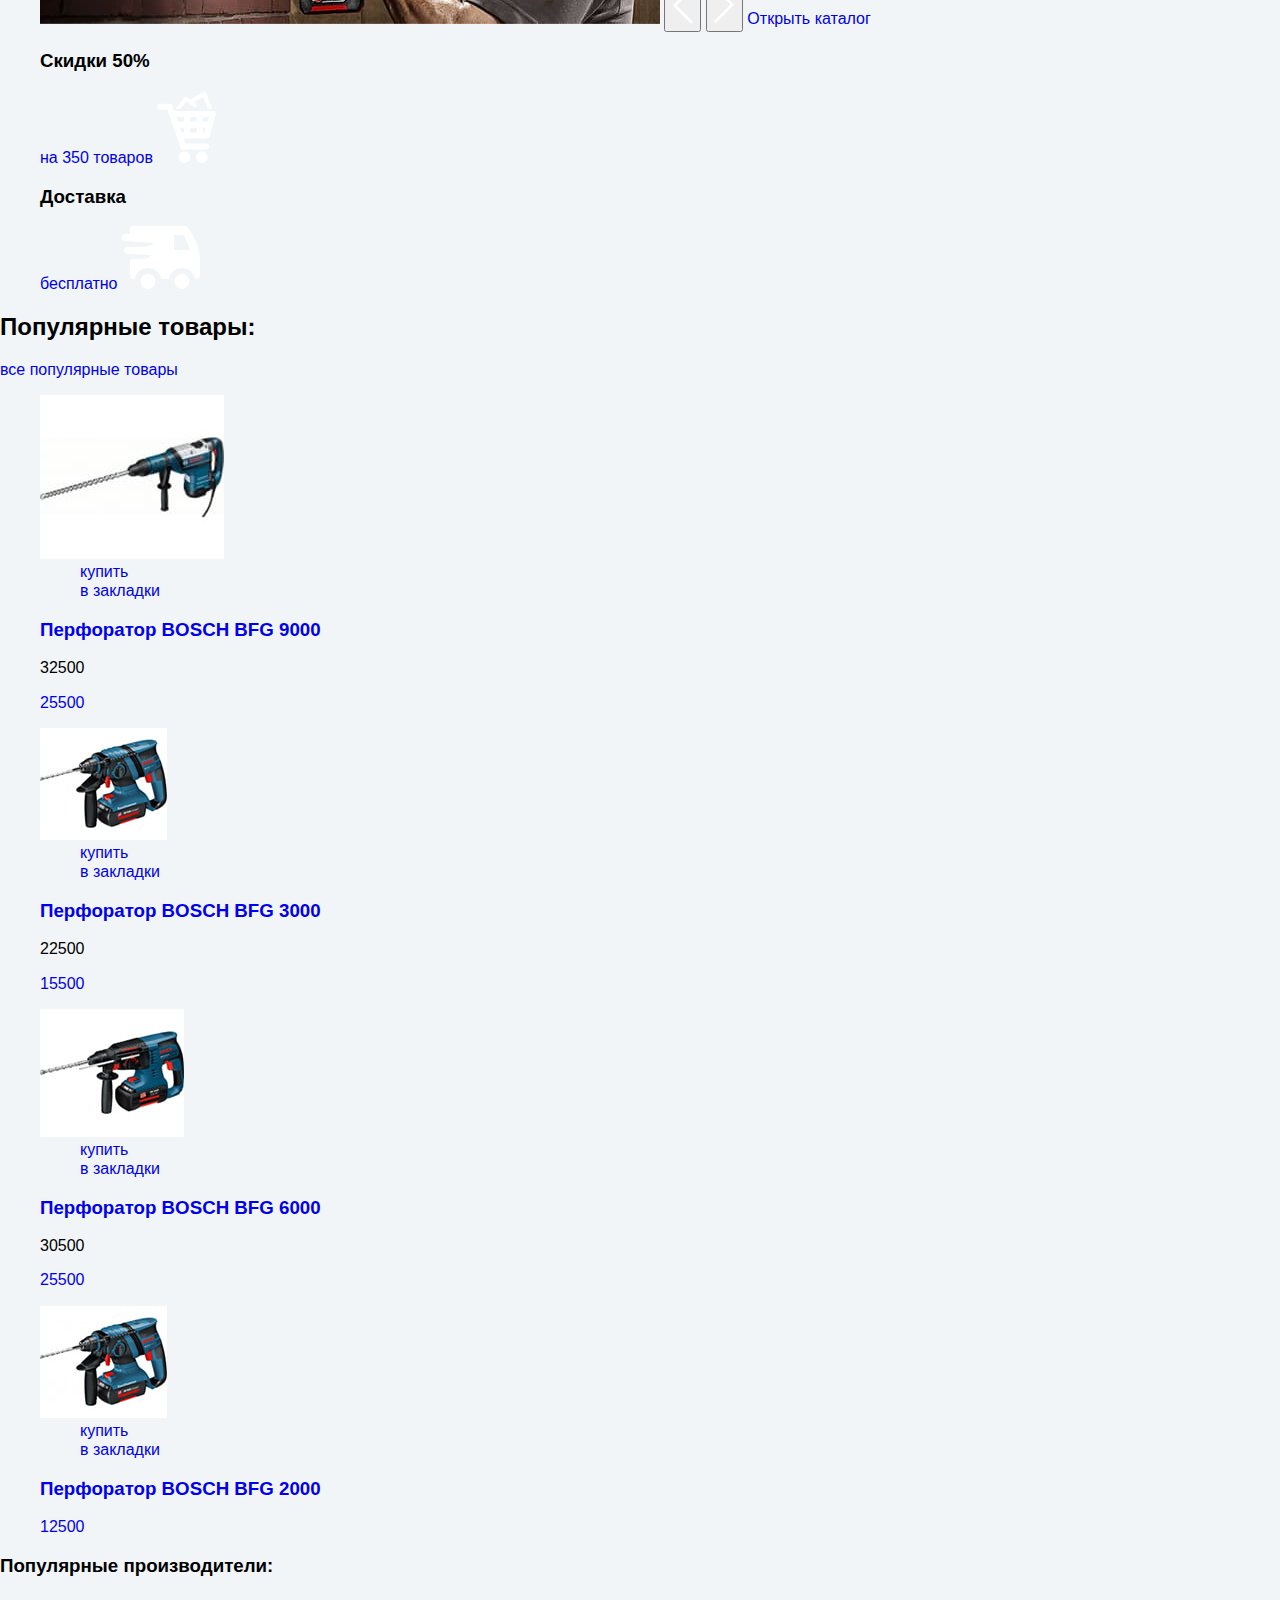
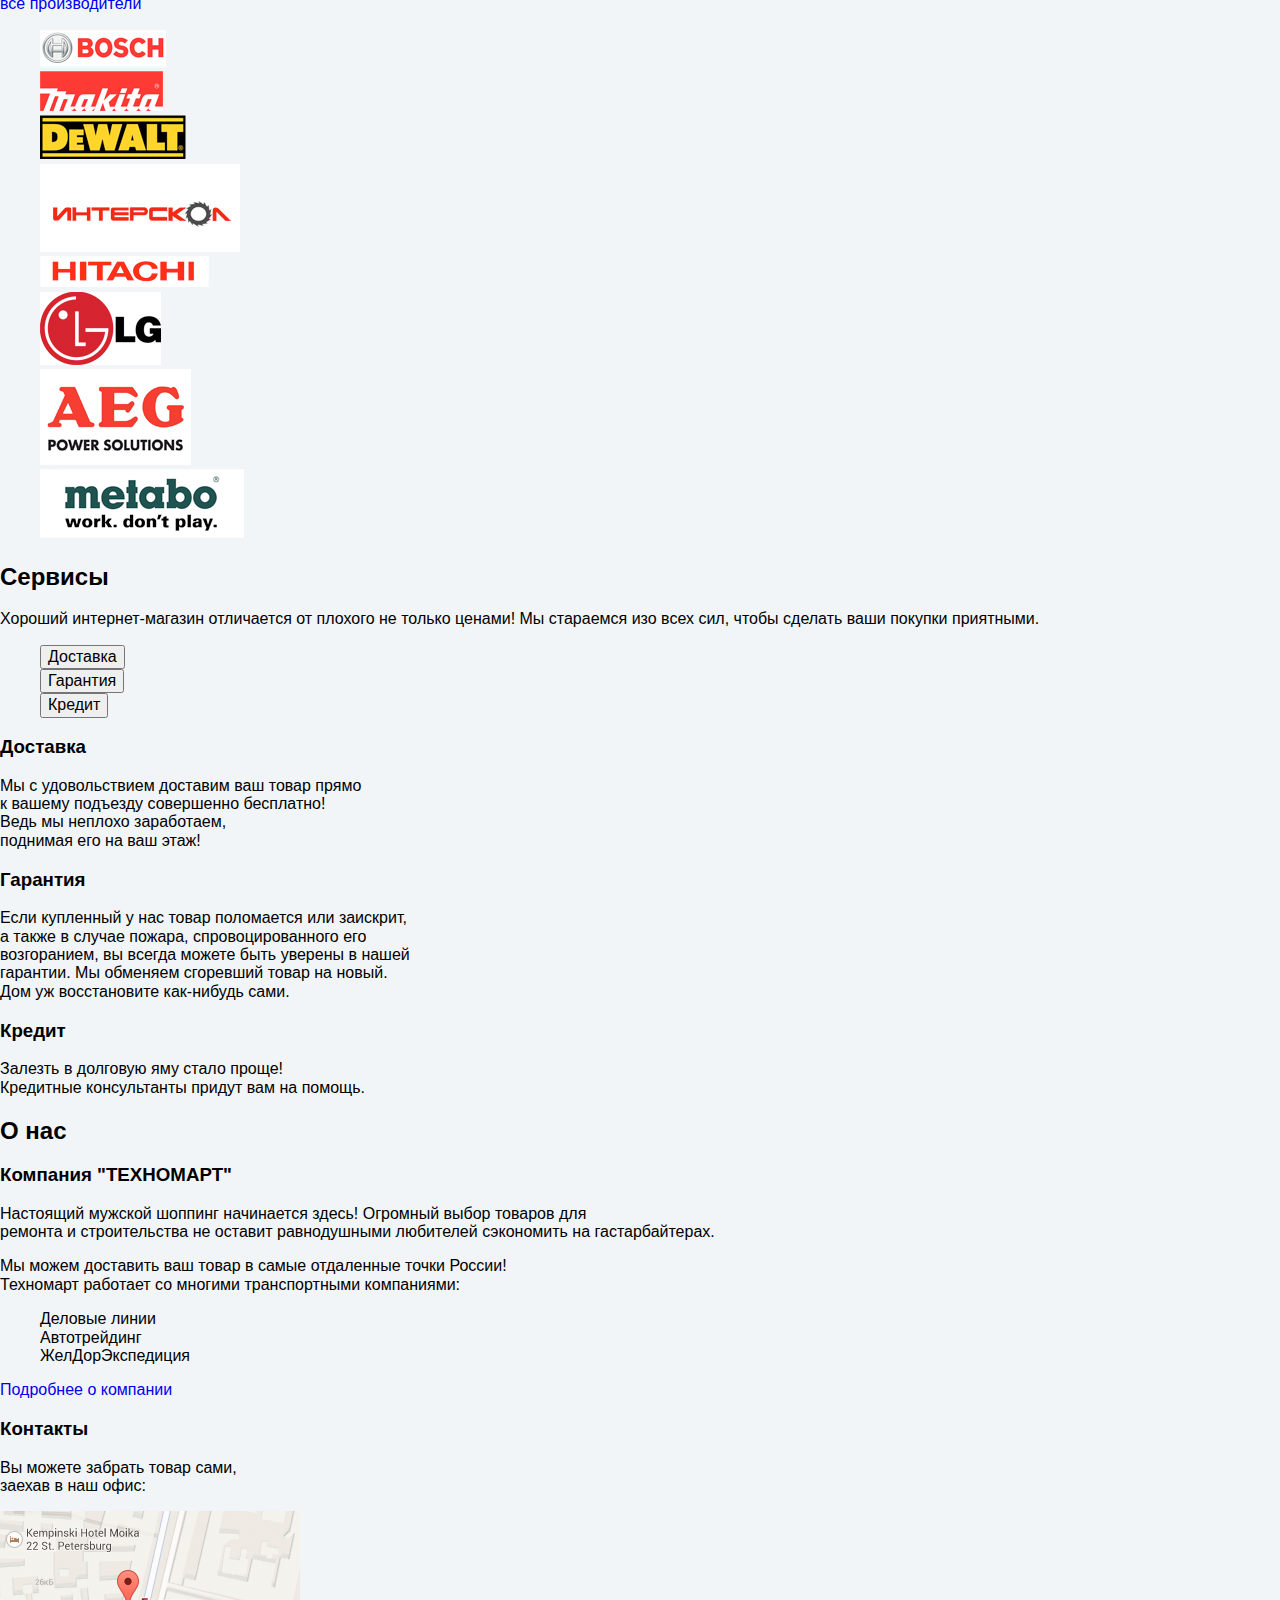
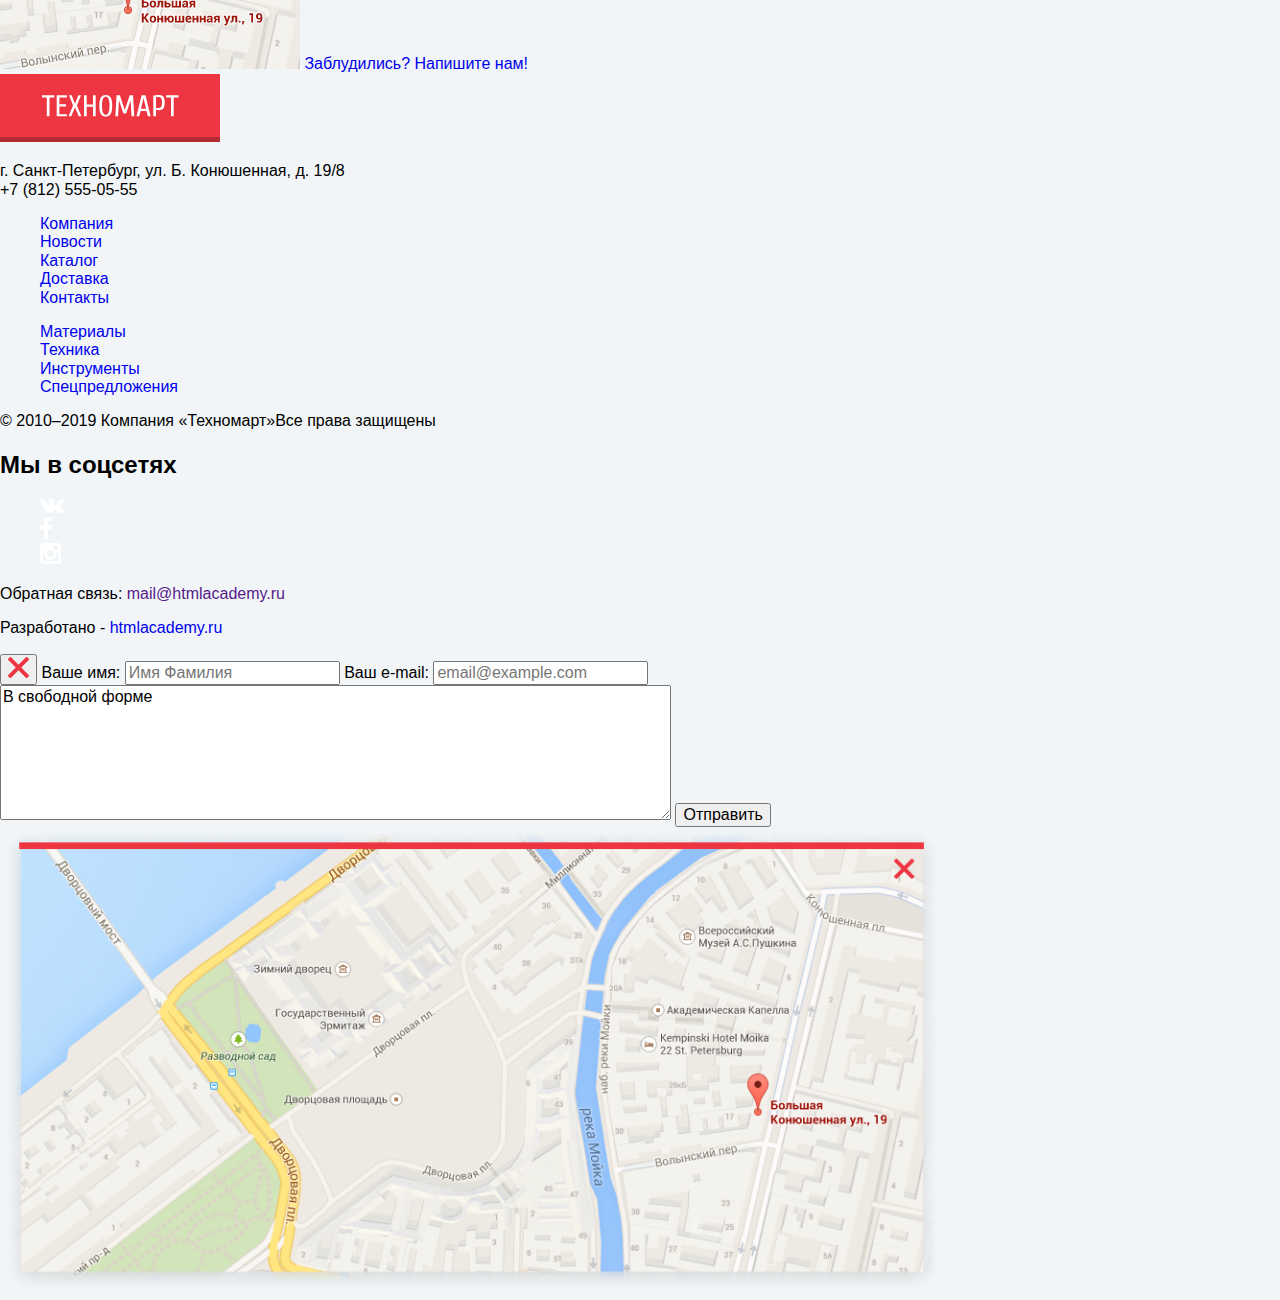
==== commit 7478b989: "начил стили" ====
--- a/index.html
+++ b/index.html
@@ -7,6 +7,7 @@
     <link rel="stylesheet" href="css/normalize.css"></link>
     <link rel="stylesheet" href="css/style.css"></link>
   </head>
+
   <body>
     <!--ШАПКА-->
 
@@ -14,30 +15,30 @@
       <!--ВЕРХ ШАПКИ-->
       <div class="header-top-block">
 
-       <div class="header-top">
-        <a class="logo-link">
-          <img src="img/logo-header.svg" width="220px" height="47px" alt="ТЕХНОМАРТ"/>
-        </a>
-
-        <form action="https://echo.htmlacademy.ru" method="GET">
-          <label class="search-product">
-            <img src="img/icon-search.svg" width="17px" height="17px" alt="поиск">
-            <input type="search" name="search-product" placeholder="Поиск:">
-          </label>
-        </form>
-
-        <ul class="custom-function">
-          <li>
-            <a href="#"><img src="img/icon-mark.svg" width="14px" height="16px" alt="закладки"> закладки:</a>
-          </li>
-          <li>
-            <a href="#"><img src="img/icon-cart.svg" width="15px" height="15px" alt="корзина">корзина:</a>
-          </li>
-          <li>
-            <a href="#">оформить заказ</a>
-          </li>
-        </ul>
-       </div>
+        <div class="header-top">
+          <a class="logo-link">
+            <img src="img/logo-header.svg" width="220px" height="47px" alt="ТЕХНОМАРТ"/>
+          </a>
+
+          <form action="https://echo.htmlacademy.ru" method="GET">
+            <label class="search-product">
+             <img src="img/icon-search.svg" width="17px" height="17px" alt="поиск">
+              <input type="search" name="search-product" placeholder="Поиск:">
+            </label>
+         </form>
+
+         <ul class="custom-function">
+            <li>
+              <a href="#"><img src="img/icon-mark.svg" width="14px" height="16px" alt="закладки">Закладки:</a>
+            </li>
+            <li>
+             <a href="#"><img src="img/icon-cart.svg" width="15px" height="15px" alt="корзина">Корзина:</a>
+            </li>
+           <li class="checkout">
+             <a href="#">Оформить заказ</a>
+            </li>
+         </ul>
+         </div>
 
       </div>
 
--- a/css/style.css
+++ b/css/style.css
@@ -0,0 +1,81 @@
+:root {
+	--basic-red: #ee3643;
+	--basic-green: #63a63e;
+	--basic-grey: #3d546f;
+	--basic-greylight: #c5c5c5;
+	--basic-background: #f1f5f7;
+	--basic-wight: #ffffff;
+	--basic-black: #000000;
+
+	--special-yellow: #ffbf47;
+	--special-blue: #3bbce3;
+	--special-lilac: #dc91d8;
+	--special-grey: #32425c;
+	--special-greylight: #eaeaea;
+	--special-grey-middle: #293449;
+	--special-grey-dark: #161d29;
+	--special-green-dark: #518534;
+	--special-greenlight: #8ed78f;
+	--special-yellowlight: #ffd180;
+
+
+	--success: #5fbb2d;
+	--warning: #ffbf47;
+	--error: #ba2732;
+}
+
+body {
+	min-width: 960px;
+	margin: 0;
+	padding: 0;
+	font-family: Cuprum, Arial, sans-serif;
+	background-color: var(--basic-background);
+}
+
+a {
+	text-decoration: none;
+}
+
+img {
+	max-width: 100%;
+	height: auto;
+}
+
+ul {
+	list-style: none;
+}
+
+/* ВЕРХ ШАПКИ */
+
+.header-top-block {
+	background-color: var(--special-grey-middle);
+}
+
+.header-top {
+	font-size: 18px;
+	line-height: 24px;
+}	
+
+.header-top a {
+	color: var(--basic-wight);
+}
+
+.checkout {
+	background-color: var(--basic-green);
+}
+
+.custom-function img, 
+.search-product img {
+	opacity: 0.3;
+}
+
+.custom-function a:hover, 
+.custom-function a:focus,
+.search-product a:hover, 
+.search-product a:focus {
+	color: var(--basic-wight);
+}
+
+.custom-function :active {
+	opacity: 0.5;
+}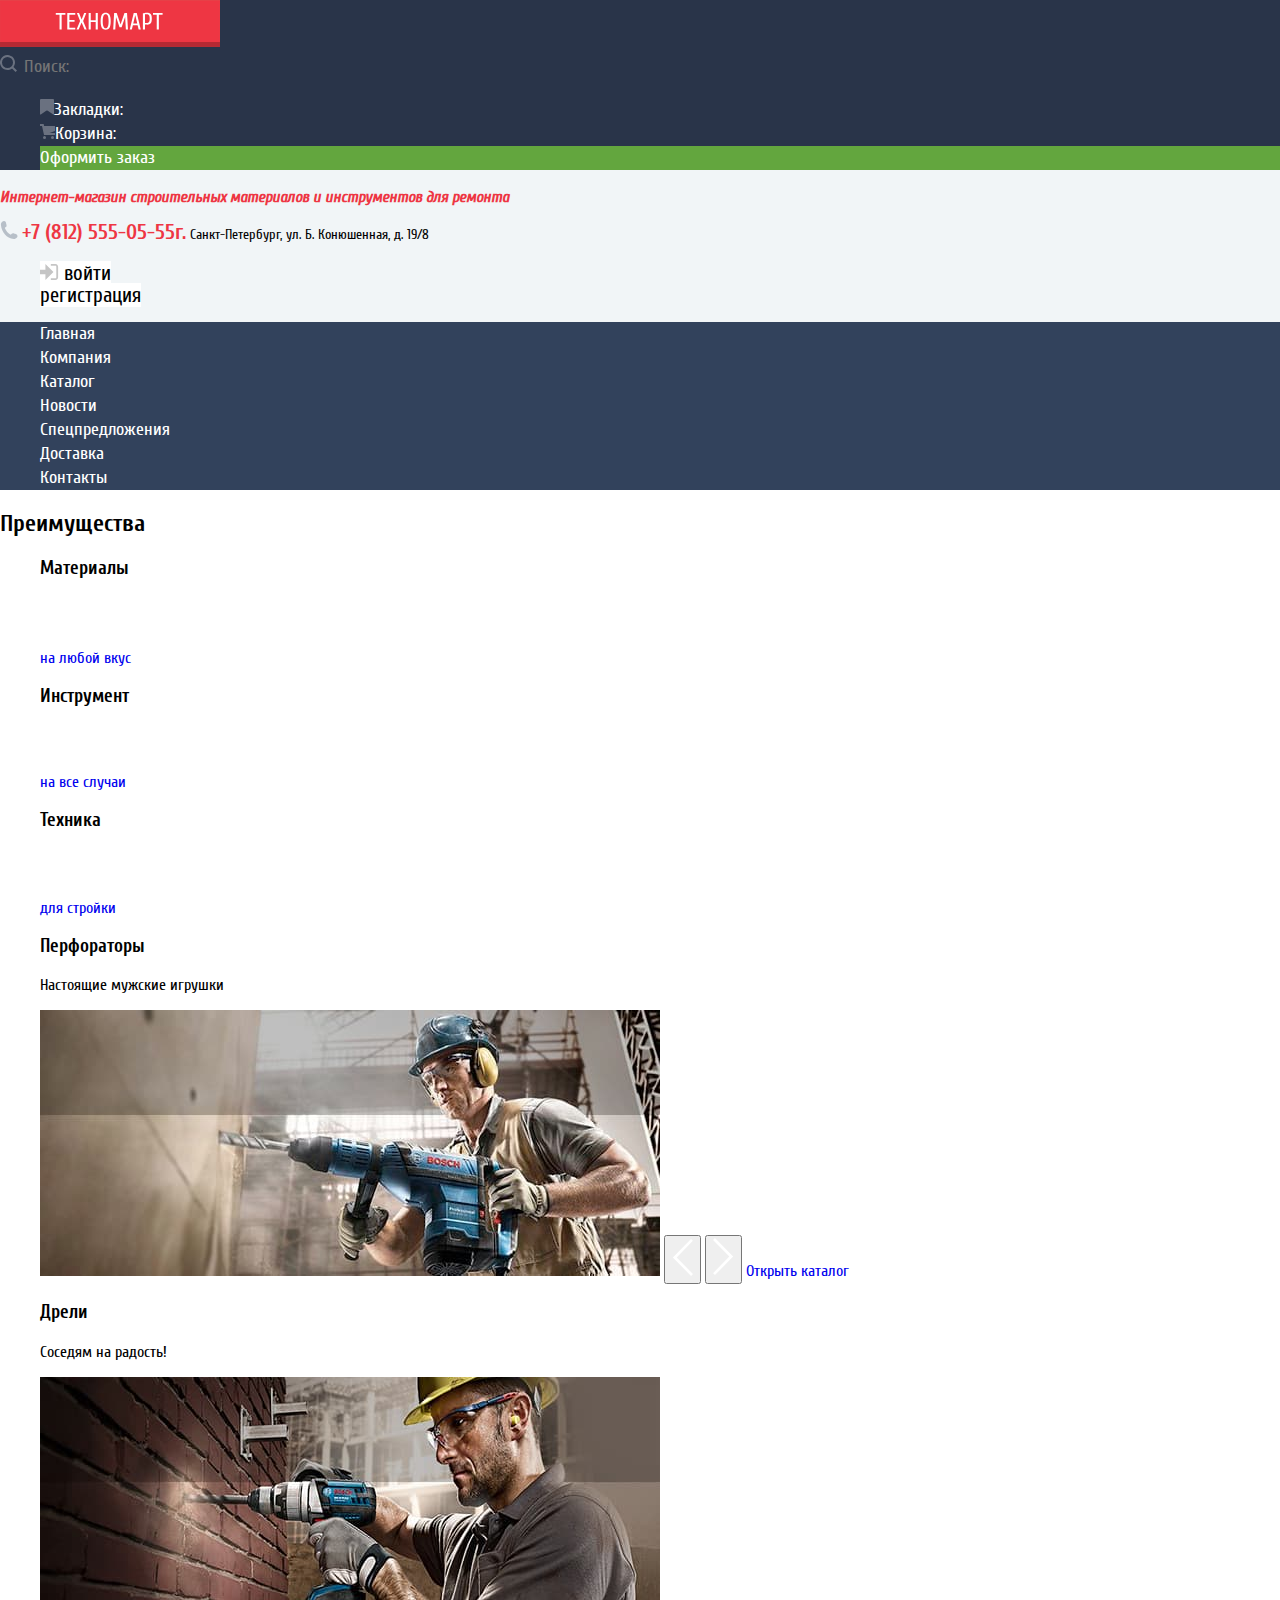
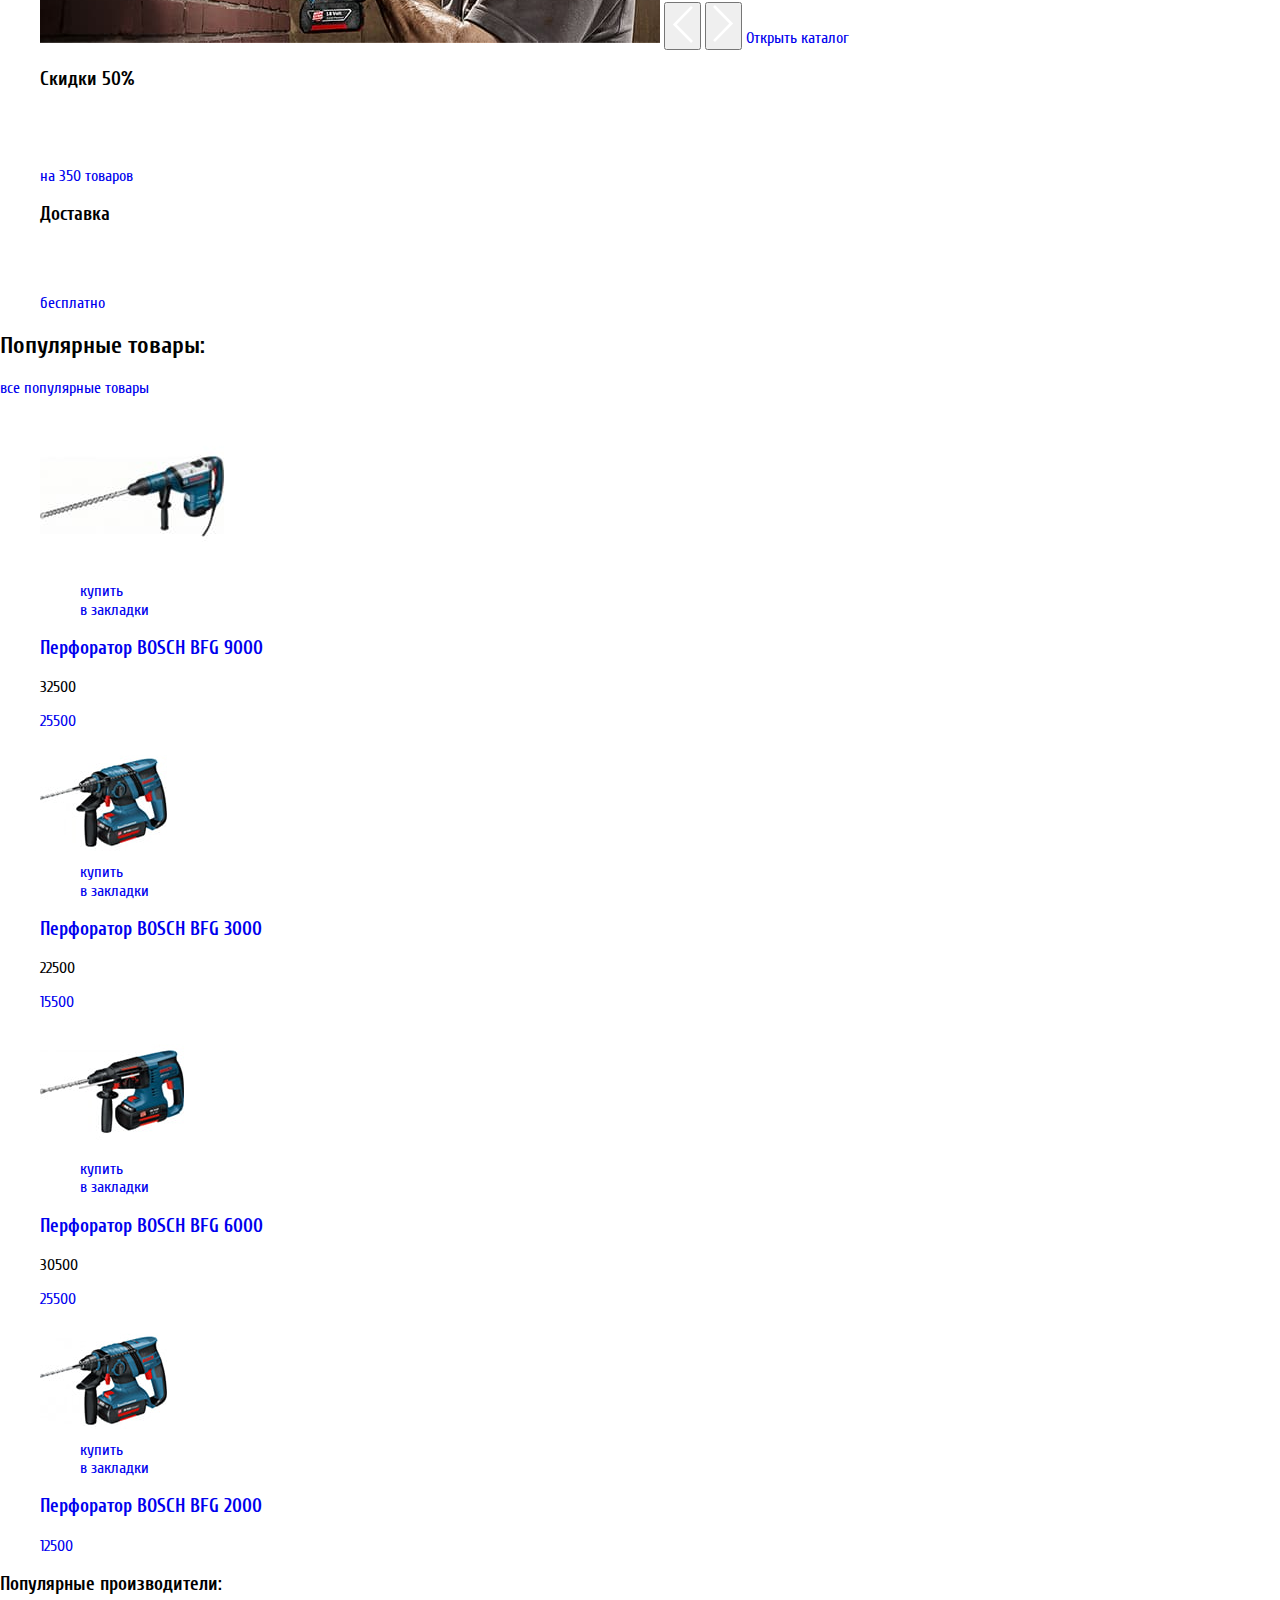
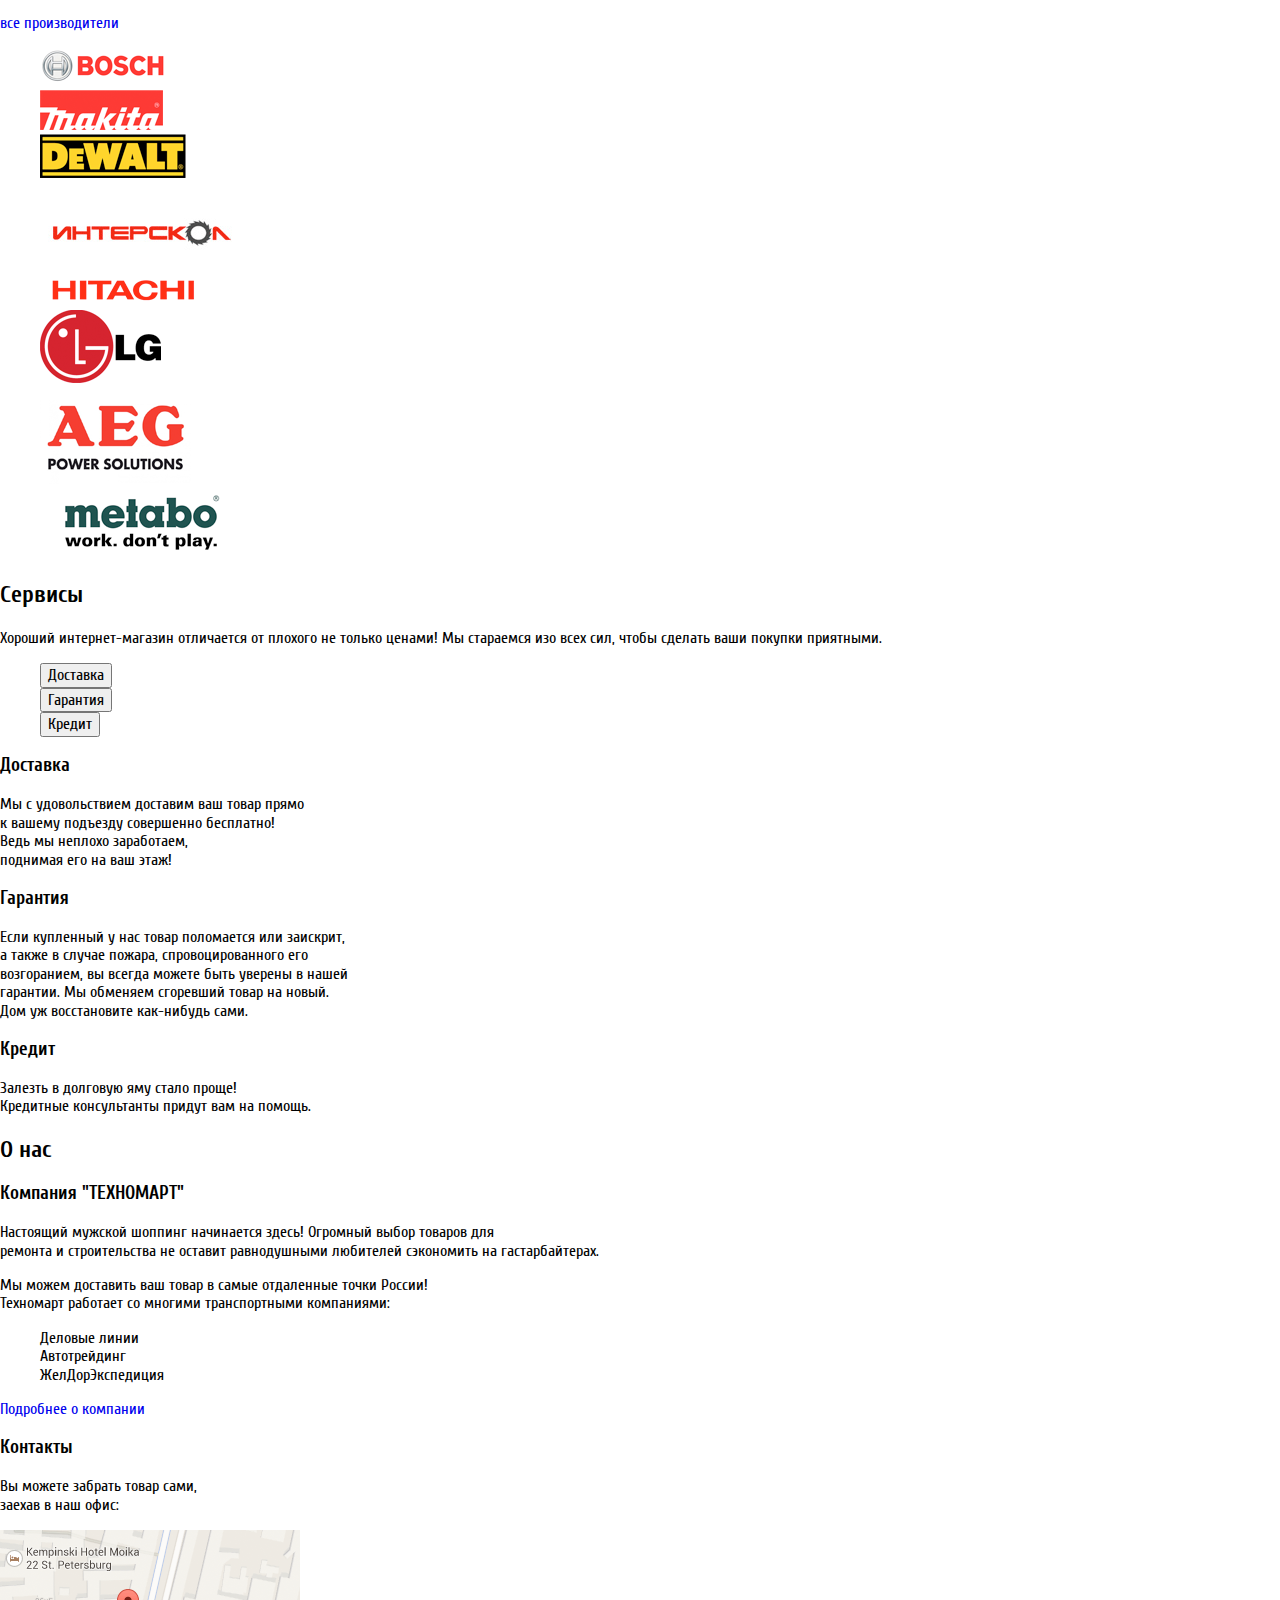
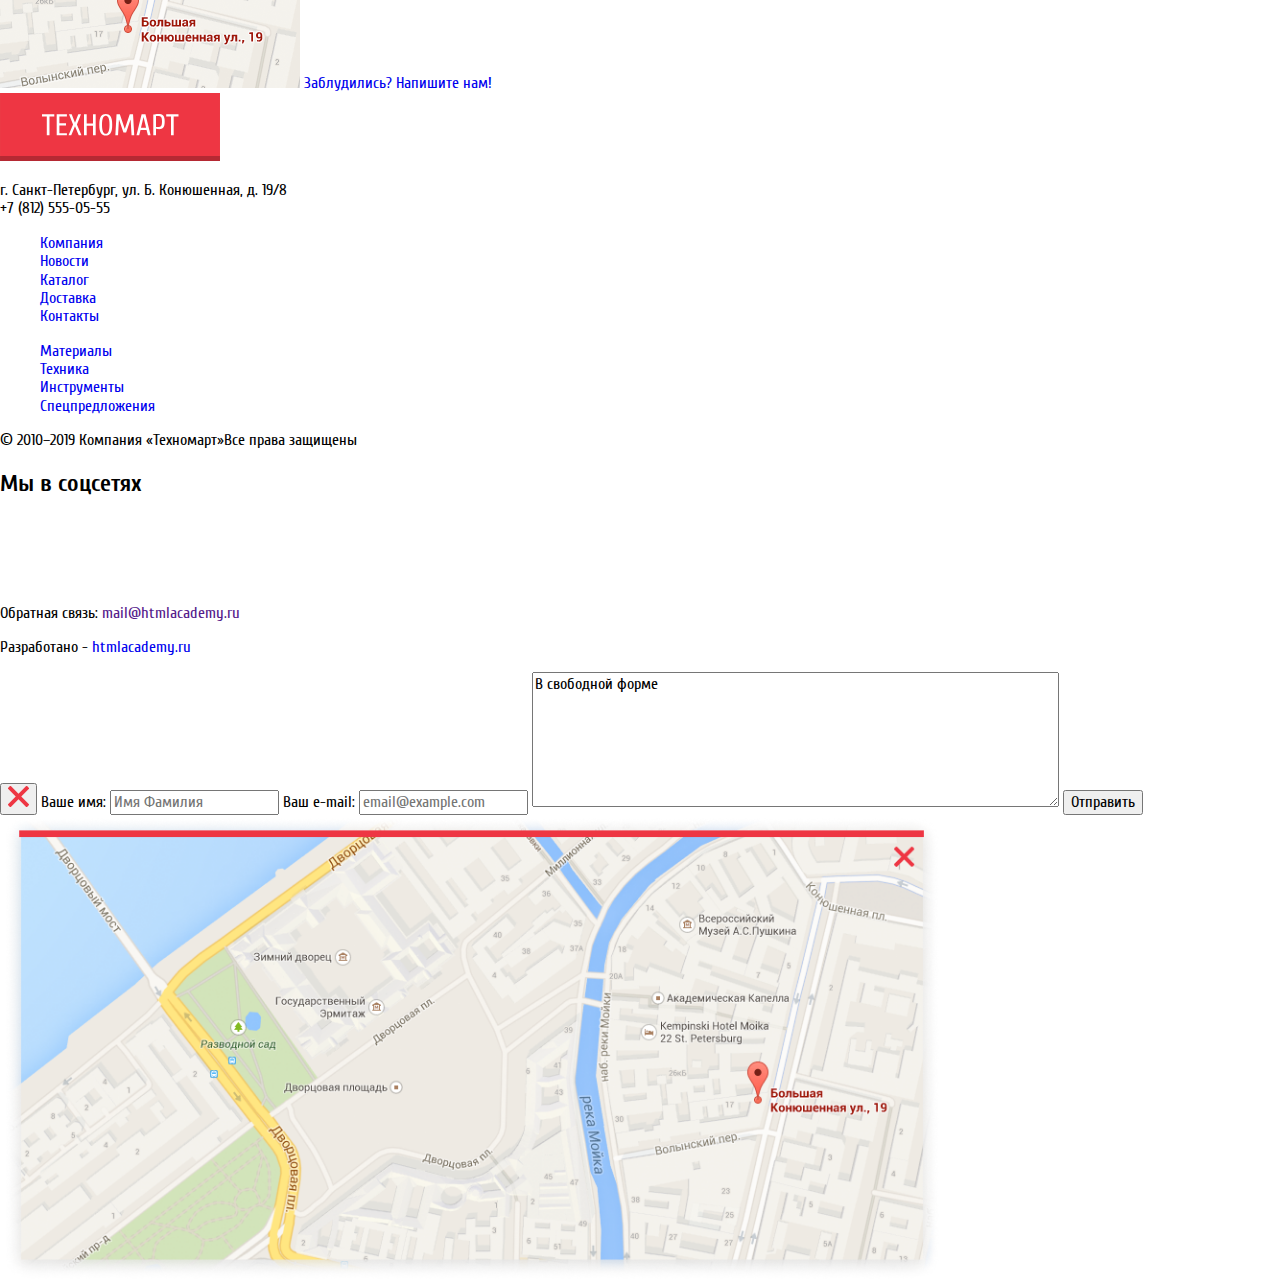
==== commit daaf5857: "начальный css шапка главной" ====
--- a/index.html
+++ b/index.html
@@ -28,10 +28,10 @@
          </form>
 
          <ul class="custom-function">
-            <li>
+            <li class="item-function">
               <a href="#"><img src="img/icon-mark.svg" width="14px" height="16px" alt="закладки">Закладки:</a>
             </li>
-            <li>
+            <li class="item-function">
              <a href="#"><img src="img/icon-cart.svg" width="15px" height="15px" alt="корзина">Корзина:</a>
             </li>
            <li class="checkout">
@@ -43,16 +43,20 @@
       </div>
 
       <!--СРЕДНЯЯ ЧАСТЬ-->
+
       <div class="header-middle">
         <h1>
           Интернет-магазин строительных материалов и инструментов для ремонта
         </h1>
 
-        <p>
+        <!--КОНТАКТЫ-->
+        <p class="header-contacts">
           <img src="img/icon-phone.svg" width="18px" height="19px" alt="позвонить">
           <a href="tel:+7(812)5550555">+7 (812) 555-05-55г.</a> Санкт-Петербург, ул. Б. Конюшенная, д. 19/8
         </p>
-        <ul>
+
+        <!--ВОЙТИ-РЕГИСТРАЦИЯ-->
+        <ul class="login">
           <li>
             <a href="#"><img src="img/icon-login.svg" width="19" height="17"> войти</a>
           </li>
@@ -63,6 +67,7 @@
       </div>
 
       <!--НИЗ ШАПКИ-->
+
       <nav class="header-nav">
         <ul>
           <li>
@@ -455,7 +460,7 @@
         <p><span>© 2010–2019 Компания «Техномарт»</span>Все права защищены</p>
 
         <!--СОЦСЕТИ-->
-        
+
         <h2 class="visually-hidden">Мы в соцсетях</h2>
 
         <ul class="social">
--- a/css/style.css
+++ b/css/style.css
@@ -17,19 +17,85 @@
 	--special-green-dark: #518534;
 	--special-greenlight: #8ed78f;
 	--special-yellowlight: #ffd180;
-
-
+	--special-red-dark: #ba2732;
+
+	--grey-dark: #1d2739;
 	--success: #5fbb2d;
 	--warning: #ffbf47;
-	--error: #ba2732;
-}
+}
+
+/* pt-sans-regular - latin_cyrillic */
+@font-face {
+	font-family: 'PT Sans';
+	font-style: normal;
+	font-weight: 400;
+	src: url('../fonts/pt-sans-v11-latin_cyrillic-regular.eot'); /* IE9 Compat Modes */
+	src: local('PT Sans'), local('PTSans-Regular'),
+		 url('../fonts/pt-sans-v11-latin_cyrillic-regular.eot?#iefix') format('embedded-opentype'), /* IE6-IE8 */
+		 url('../fonts/pt-sans-v11-latin_cyrillic-regular.woff2') format('woff2'), /* Super Modern Browsers */
+		 url('../fonts/pt-sans-v11-latin_cyrillic-regular.woff') format('woff'), /* Modern Browsers */
+		 url('../fonts/pt-sans-v11-latin_cyrillic-regular.ttf') format('truetype'), /* Safari, Android, iOS */
+		 url('../fonts/pt-sans-v11-latin_cyrillic-regular.svg#PTSans') format('svg'); /* Legacy iOS */
+  }
+  /* pt-sans-700 - latin_cyrillic */
+  @font-face {
+	font-family: 'PT Sans';
+	font-style: normal;
+	font-weight: 700;
+	src: url('../fonts/pt-sans-v11-latin_cyrillic-700.eot'); /* IE9 Compat Modes */
+	src: local('PT Sans Bold'), local('PTSans-Bold'),
+		 url('../fonts/pt-sans-v11-latin_cyrillic-700.eot?#iefix') format('embedded-opentype'), /* IE6-IE8 */
+		 url('../fonts/pt-sans-v11-latin_cyrillic-700.woff2') format('woff2'), /* Super Modern Browsers */
+		 url('../fonts/pt-sans-v11-latin_cyrillic-700.woff') format('woff'), /* Modern Browsers */
+		 url('../fonts/pt-sans-v11-latin_cyrillic-700.ttf') format('truetype'), /* Safari, Android, iOS */
+		 url('../fonts/pt-sans-v11-latin_cyrillic-700.svg#PTSans') format('svg'); /* Legacy iOS */
+  }
+
+/* cuprum-regular - latin_cyrillic */
+@font-face {
+	font-family: 'Cuprum';
+	font-style: normal;
+	font-weight: 400;
+	src: url('../fonts/cuprum-v11-latin_cyrillic-regular.eot'); /* IE9 Compat Modes */
+	src: local('Cuprum Regular'), local('Cuprum-Regular'),
+		 url('../fonts/cuprum-v11-latin_cyrillic-regular.eot?#iefix') format('embedded-opentype'), /* IE6-IE8 */
+		 url('../fonts/cuprum-v11-latin_cyrillic-regular.woff2') format('woff2'), /* Super Modern Browsers */
+		 url('../fonts/cuprum-v11-latin_cyrillic-regular.woff') format('woff'), /* Modern Browsers */
+		 url('../fonts/cuprum-v11-latin_cyrillic-regular.ttf') format('truetype'), /* Safari, Android, iOS */
+		 url('../fonts/cuprum-v11-latin_cyrillic-regular.svg#Cuprum') format('svg'); /* Legacy iOS */
+  }
+  /* cuprum-700 - latin_cyrillic */
+  @font-face {
+	font-family: 'Cuprum';
+	font-style: normal;
+	font-weight: 700;
+	src: url('../fonts/cuprum-v11-latin_cyrillic-700.eot'); /* IE9 Compat Modes */
+	src: local('Cuprum Bold'), local('Cuprum-Bold'),
+		 url('../fonts/cuprum-v11-latin_cyrillic-700.eot?#iefix') format('embedded-opentype'), /* IE6-IE8 */
+		 url('../fonts/cuprum-v11-latin_cyrillic-700.woff2') format('woff2'), /* Super Modern Browsers */
+		 url('../fonts/cuprum-v11-latin_cyrillic-700.woff') format('woff'), /* Modern Browsers */
+		 url('../fonts/cuprum-v11-latin_cyrillic-700.ttf') format('truetype'), /* Safari, Android, iOS */
+		 url('../fonts/cuprum-v11-latin_cyrillic-700.svg#Cuprum') format('svg'); /* Legacy iOS */
+  }
+  /* cuprum-italic - latin_cyrillic */
+  @font-face {
+	font-family: 'Cuprum';
+	font-style: italic;
+	font-weight: 400;
+	src: url('../fonts/cuprum-v11-latin_cyrillic-italic.eot'); /* IE9 Compat Modes */
+	src: local('Cuprum Italic'), local('Cuprum-Italic'),
+		 url('../fonts/cuprum-v11-latin_cyrillic-italic.eot?#iefix') format('embedded-opentype'), /* IE6-IE8 */
+		 url('../fonts/cuprum-v11-latin_cyrillic-italic.woff2') format('woff2'), /* Super Modern Browsers */
+		 url('../fonts/cuprum-v11-latin_cyrillic-italic.woff') format('woff'), /* Modern Browsers */
+		 url('../fonts/cuprum-v11-latin_cyrillic-italic.ttf') format('truetype'), /* Safari, Android, iOS */
+		 url('../fonts/cuprum-v11-latin_cyrillic-italic.svg#Cuprum') format('svg'); /* Legacy iOS */
+  }
 
 body {
 	min-width: 960px;
 	margin: 0;
 	padding: 0;
 	font-family: Cuprum, Arial, sans-serif;
-	background-color: var(--basic-background);
 }
 
 a {
@@ -47,6 +113,10 @@
 
 /* ВЕРХ ШАПКИ */
 
+header {
+	background-color: var(--basic-background);
+}
+
 .header-top-block {
 	background-color: var(--special-grey-middle);
 }
@@ -54,28 +124,125 @@
 .header-top {
 	font-size: 18px;
 	line-height: 24px;
-}	
+}
 
 .header-top a {
 	color: var(--basic-wight);
 }
 
-.checkout {
-	background-color: var(--basic-green);
-}
-
-.custom-function img, 
+.search-product input {
+	font: inherit;
+	background-color: transparent;
+	border: none;
+}
+
+.search-product input:focus {
+	background-color: var(--basic-wight);
+}
+
+
+.custom-function img,
 .search-product img {
 	opacity: 0.3;
 }
 
-.custom-function a:hover, 
-.custom-function a:focus,
-.search-product a:hover, 
-.search-product a:focus {
+.item-function:hover img,
+.item-function:focus img,
+.search-product:hover img,
+.search-product:focus img {
+	opacity: 1.0;
+}
+
+.search-product:focus-within {
+	background-color: var(--basic-wight);
+}
+
+.item-function:active {
+	opacity: 0.3;
+	background-color: var(--special-grey-dark);
+}
+
+/*ОФОРМИТЬ ЗАКАЗ*/
+.checkout  {
+	background-color: var(--basic-green);
+}
+
+.checkout:hover,
+.checkout:focus {
+	background-color: var(--success);
+}
+
+.checkout:active {
+	background-color: var(--basic-green);
+}
+
+.checkout:active a {
+	color: rgba(255, 255, 255, 0.5);
+}
+
+/*СРЕДНЯЯ ЧАСТЬ ШАПКИ*/
+
+h1 {
+	font-style: italic;
+	color: var(--basic-red);
+	font-size: 16px;
+	font-height: 23px;
+}
+
+/*КОНТАКТЫ*/
+.header-contacts a {
+	font-size: 21px;
+	font-weight: bold;
+	color: var(--basic-red)
+}
+
+.header-contacts {
+	font-size: 14px;
+	line-height: 24px;
+}
+
+/*ВХОД-РЕГИСТРАЦИЯ*/
+
+.login a {
+	color: var(--basic-black);
+	font-size: 21px;
+	line-height: 21px;
+	background-color: var(--basic-wight);
+}
+
+.login a:hover,
+.login a:focus {
+	color: var(--basic-red)
+}
+
+.login a:active {
+	color: var(--basic-greylight);
+}
+
+/*НИЗ ШАПКИ*/
+
+.header-nav {
+	background-color: var(--special-grey);
+}
+
+.header-nav a {
 	color: var(--basic-wight);
-}
-
-.custom-function :active {
+	font-size: 18px;
+	line-height: 24px;
+}
+
+.header-nav a:hover,
+.header-nav a:focus {
+	background-color: var(--special-grey-middle);
+	box-shadow: insent 0px -5px 0px #293449;
+}
+
+.header-nav a:active {
+	background-color: var(--grey-dark);
 	opacity: 0.5;
-}+}
+
+
+/*ОСНОВНОЙ КОНТЕНТ*/
+
+/*ПРЕИМУЩЕСТВА*/
